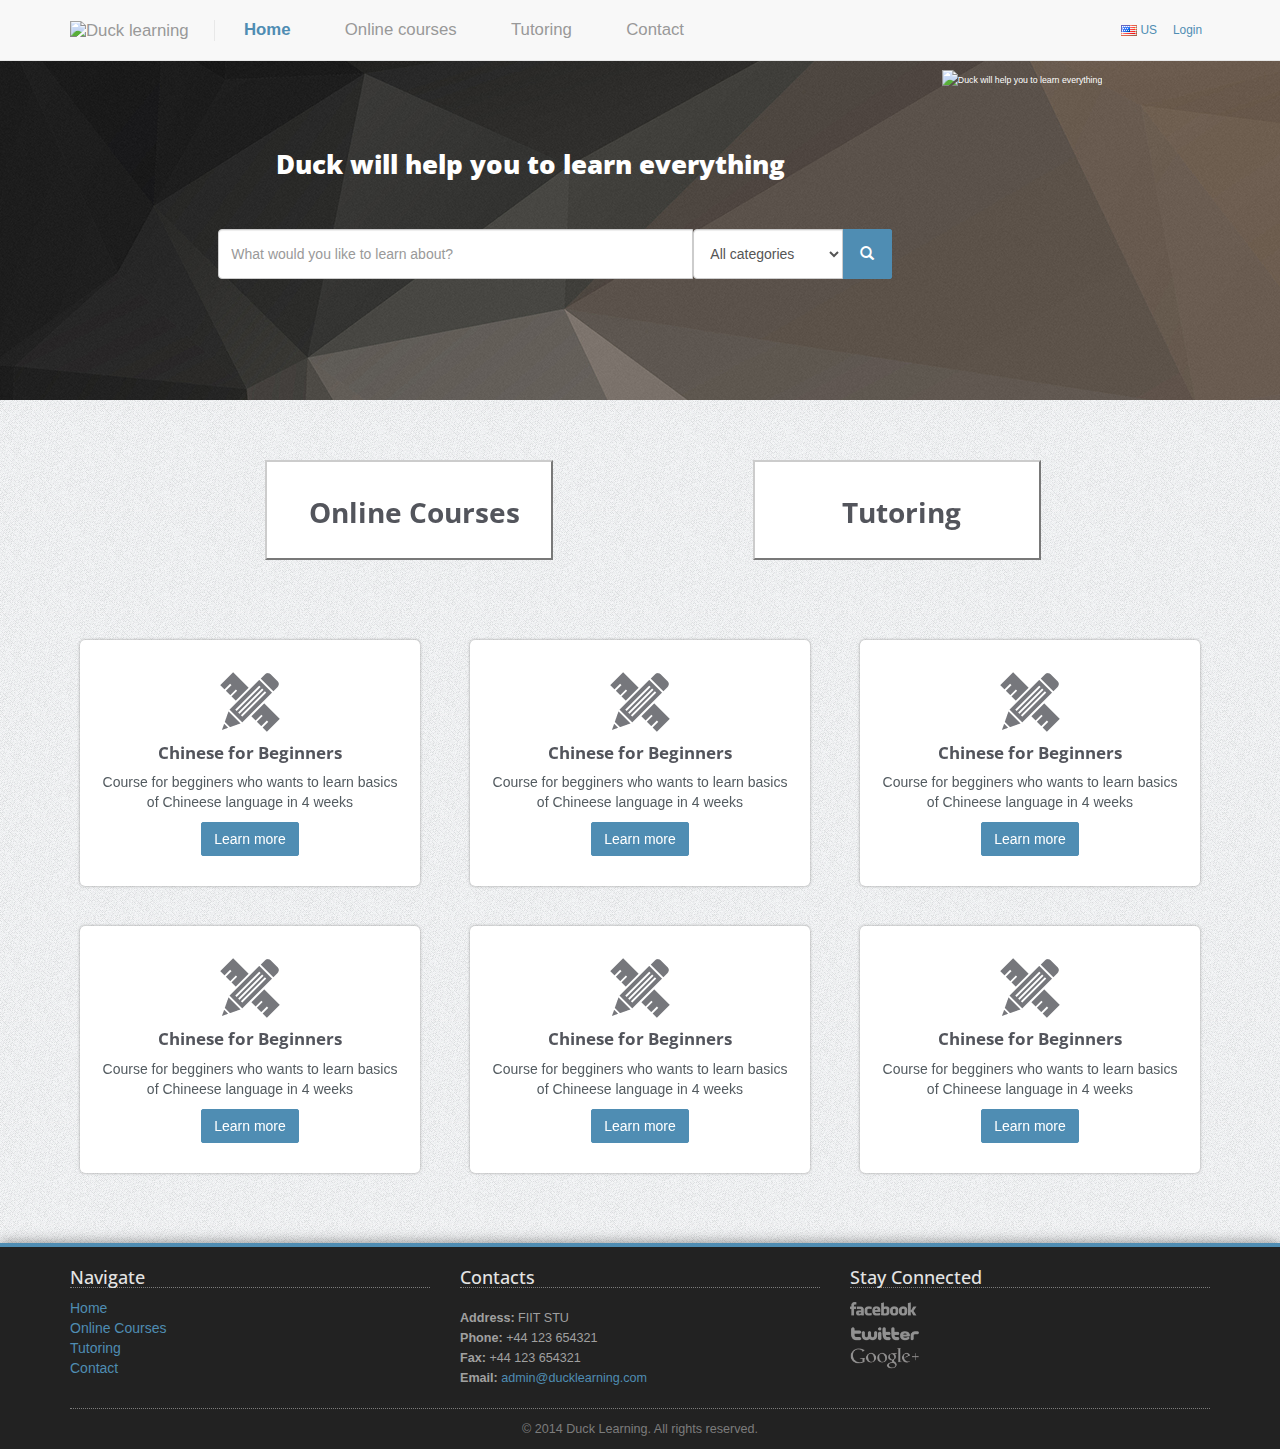
==== index.html @ c0c0338d "Homepage with duck" ====
<!DOCTYPE html>
<!--[if lt IE 7]>      <html class="no-js lt-ie9 lt-ie8 lt-ie7"> <![endif]-->
<!--[if IE 7]>         <html class="no-js lt-ie9 lt-ie8"> <![endif]-->
<!--[if IE 8]>         <html class="no-js lt-ie9"> <![endif]-->
<!--[if gt IE 8]><!--> <html class="no-js"> <!--<![endif]-->
    <head>
        <meta charset="utf-8">
        <meta http-equiv="X-UA-Compatible" content="IE=edge,chrome=1">
        <title>Duck learning</title>
        <meta name="description" content="">
        <meta name="viewport" content="width=device-width">

        <link rel="stylesheet" href="css/bootstrap.min.css">
        <link rel="stylesheet" href="css/icomoon-social.css">
        <link href='http://fonts.googleapis.com/css?family=Open+Sans:400,700,600,800' rel='stylesheet' type='text/css'>

        <link rel="stylesheet" href="css/leaflet.css" />
		<!--[if lte IE 8]>
		    <link rel="stylesheet" href="css/leaflet.ie.css" />
		<![endif]-->
		<link rel="stylesheet" href="css/main.css">

        <script src="js/modernizr-2.6.2-respond-1.1.0.min.js"></script>
    </head>
    <body>
        <!--[if lt IE 7]>
            <p class="chromeframe">You are using an <strong>outdated</strong> browser. Please <a href="http://browsehappy.com/">upgrade your browser</a> or <a href="http://www.google.com/chromeframe/?redirect=true">activate Google Chrome Frame</a> to improve your experience.</p>
        <![endif]-->
        

        <!-- Navigation & Logo-->
        <nav class="navbar navbar-default navbar-fixed-top" role="navigation">
        <!--<div class="mainmenu-wrapper">-->
	        <div class="container">
		        <nav id="mainmenu" class="mainmenu">
					<ul>
						<li class="logo-wrapper"><a href="index.html"><img src="img/logos/duck.png" alt="Duck learning"></a></li>
						<li class="active">
							<a href="index.html">Home</a>
						</li>
						<li>
							<a href="#">Online courses</a>
						</li>
						<li>
							<a href="#">Tutoring</a>
						</li>
						<li>
							<a href="#">Contact</a>
						</li>

						
						<div class="menuextras" style="float: right; margin-top: 20px;">
							<li>
								<div class="dropdown choose-country">
									<a class="#" data-toggle="dropdown" href="#"><img src="img/flags/us.png" alt="United States"> US</a>
									<ul class="dropdown-menu" role="menu">
										<li role="menuitem"><a href="#"><img src="img/flags/sk.png" alt="Slovakia"> SK</a></li>
										<li role="menuitem"><a href="#"><img src="img/flags/de.png" alt="Germany"> DE</a></li>
										<li role="menuitem"><a href="#"><img src="img/flags/es.png" alt="Spain"> ES</a></li>
									</ul>
								</div>
							</li>
			        		<li><a href="page-login.html">Login</a></li>
			        	</div>
					</ul>
				</nav>
			</div>
		<!--</div>-->
		</nav>

        <!-- Homepage Slider -->

        <div id="home_container">
        	
			<div class="row search">

			  <div class="col-sm-6 col-sm-offset-2">
			    <form role="form" style="margin-top: 150px;">
			    		<h1 style="font-size: 3em; color:#FFFFFF; padding-bottom: 40px;" class="text-center">Duck will help you to learn everything</h1>

			            <div class="input-group">
			              <input type="text" class="form-control input" style="height: 50px;" placeholder="What would you like to learn about?">
			              <span class="input-group-btn">
			              	<select placeholder="Category" class="form-control input" style="height: 50px; width: 150px;">
			              		<option>All categories</option>
								<option>English</option>
								<option>History</option>
								<option>Chemistry</option>
								<option>Mathematics</option>
								<option>Technology</option>
				              </select>
			                <button class="btn btn-default btn" type="submit" style="height: 50px; width: 50px;"><span class="glyphicon glyphicon-search"></span></button>
			              </span>
			            </div>
			    </form>
			  </div>
			  <div class="col-sm-3 text-center">
			  	<img src="img/duck_left.png" alt="Duck will help you to learn everything" style="margin-top: 70px; maring-left: auto; margin-right: auto;">
			  </div>
			</div>


        </div>

        <!-- End Homepage Slider -->

        <!-- 2 main buttons -->
        <div class="section">
	    	<div class="container">
				<div class="row">
					<div class="col-md-4 col-sm-offset-2">
						<button class="btn-default" type="submit" style="height: 100px; padding: 0px 25px; width: 80%;"><h2 style="border: medium none; margin-top: 29px;">Online Courses</h2></button>
					</div>
					<div class="col-md-4 col-sm-offset-1">
						<button class="btn-default" type="submit" style="height: 100px; padding: 0px 25px; width: 80%;"><h2 style="border: medium none; margin-top: 29px;">Tutoring</h2></button>

					</div>
				</div>
			</div>
		</div>
		<!-- 2 main buttons end -->

		<!-- Services -->
        <div class="section">
	        <div class="container">
	        	<div class="row">
	        		<div class="col-md-4 col-sm-6">
	        			<div class="service-wrapper">
		        			<img src="img/service-icon/ruler.png" alt="Course 1">
		        			<h3>Chinese for Beginners</h3>
		        			<p>Course for begginers who wants to learn basics of Chineese language in 4 weeks</p>
		        			<a href="#" class="btn">Learn more</a>
		        		</div>
	        		</div>
	        		<div class="col-md-4 col-sm-6">
	        			<div class="service-wrapper">
		        			<img src="img/service-icon/ruler.png" alt="Course 1">
		        			<h3>Chinese for Beginners</h3>
		        			<p>Course for begginers who wants to learn basics of Chineese language in 4 weeks</p>
		        			<a href="#" class="btn">Learn more</a>
		        		</div>
	        		</div>
	        		<div class="col-md-4 col-sm-6">
	        			<div class="service-wrapper">
		        			<img src="img/service-icon/ruler.png" alt="Course 1">
		        			<h3>Chinese for Beginners</h3>
		        			<p>Course for begginers who wants to learn basics of Chineese language in 4 weeks</p>
		        			<a href="#" class="btn">Learn more</a>
		        		</div>
	        		</div>
	        	</div>

	        	<div class="row">
	        		<div class="col-md-4 col-sm-6">
	        			<div class="service-wrapper">
		        			<img src="img/service-icon/ruler.png" alt="Course 1">
		        			<h3>Chinese for Beginners</h3>
		        			<p>Course for begginers who wants to learn basics of Chineese language in 4 weeks</p>
		        			<a href="#" class="btn">Learn more</a>
		        		</div>
	        		</div>
	        		<div class="col-md-4 col-sm-6">
	        			<div class="service-wrapper">
		        			<img src="img/service-icon/ruler.png" alt="Course 1">
		        			<h3>Chinese for Beginners</h3>
		        			<p>Course for begginers who wants to learn basics of Chineese language in 4 weeks</p>
		        			<a href="#" class="btn">Learn more</a>
		        		</div>
	        		</div>
	        		<div class="col-md-4 col-sm-6">
	        			<div class="service-wrapper">
		        			<img src="img/service-icon/ruler.png" alt="Course 1">
		        			<h3>Chinese for Beginners</h3>
		        			<p>Course for begginers who wants to learn basics of Chineese language in 4 weeks</p>
		        			<a href="#" class="btn">Learn more</a>
		        		</div>
	        		</div>
	        	</div>
	        </div>
	    </div>
	    <!-- End Services -->


	    <!-- Footer -->
	    <div class="footer">
	    	<div class="container">
		    	<div class="row">
		    		<div class="col-footer col-md-4">
		    			<h3>Navigate</h3>
		    			<ul class="no-list-style footer-navigate-section">
		    				<li><a href="page-blog-posts.html">Home</a></li>
		    				<li><a href="page-portfolio-3-columns-2.html">Online Courses</a></li>
		    				<li><a href="page-products-3-columns.html">Tutoring</a></li>
		    				<li><a href="page-services-3-columns.html">Contact</a></li>
		    			</ul>
		    		</div>
		    		
		    		<div class="col-footer col-md-4">
		    			<h3>Contacts</h3>
		    			<p class="contact-us-details">
	        				<b>Address:</b> FIIT STU<br/>
	        				<b>Phone:</b> +44 123 654321<br/>
	        				<b>Fax:</b> +44 123 654321<br/>
	        				<b>Email:</b> <a href="mailto:getintoutch@yourcompanydomain.com">admin@ducklearning.com</a>
	        			</p>
		    		</div>
		    		<div class="col-footer col-md-4">
		    			<h3>Stay Connected</h3>
		    			<ul class="footer-stay-connected no-list-style">
		    				<li><a href="#" class="facebook" style="zoom: 0.6"></a></li>
		    				<li><a href="#" class="twitter" style="zoom: 0.6"></a></li>
		    				<li><a href="#" class="googleplus" style="zoom: 0.6"></a></li>
		    			</ul>
		    		</div>
		    	</div>
		    	<div class="row">
		    		<div class="col-md-12">
		    			<div class="footer-copyright">&copy; 2014 Duck Learning. All rights reserved.</div>
		    		</div>
		    	</div>
		    </div>
	    </div>

        <!-- Javascripts -->
        <script src="http://ajax.googleapis.com/ajax/libs/jquery/1.9.1/jquery.min.js"></script>
        <script>window.jQuery || document.write('<script src="js/jquery-1.9.1.min.js"><\/script>')</script>
        <script src="js/bootstrap.min.js"></script>
        <script src="http://cdn.leafletjs.com/leaflet-0.5.1/leaflet.js"></script>
        <script src="js/jquery.fitvids.js"></script>
        <script src="js/jquery.sequence-min.js"></script>
        <script src="js/jquery.bxslider.js"></script>
        <script src="js/main-menu.js"></script>
        <script src="js/template.js"></script>

    </body>
</html>
---- css/icomoon-social.css ----
.icon-google-plus,.icon-facebook,.icon-twitter,.icon-vimeo2,.icon-flickr,.icon-picassa,.icon-dribbble,.icon-github,.icon-wordpress,.icon-blogger,.icon-tumblr,.icon-soundcloud,.icon-linkedin,.icon-lastfm,.icon-stumbleupon,.icon-pinterest {
	display: inline-block;
	width: 16px;
	height: 16px;
	background-image: url(../img/icomoon-social.png);
	background-repeat: no-repeat;
}
.icon-google-plus {
	background-position: 0 0;
}
.icon-facebook {
	background-position: -32px 0;
}
.icon-twitter {
	background-position: -64px 0;
}
.icon-vimeo2 {
	background-position: -96px 0;
}
.icon-flickr {
	background-position: -128px 0;
}
.icon-picassa {
	background-position: -160px 0;
}
.icon-dribbble {
	background-position: -192px 0;
}
.icon-github {
	background-position: -224px 0;
}
.icon-wordpress {
	background-position: -256px 0;
}
.icon-blogger {
	background-position: -288px 0;
}
.icon-tumblr {
	background-position: -320px 0;
}
.icon-soundcloud {
	background-position: -352px 0;
}
.icon-linkedin {
	background-position: -384px 0;
}
.icon-lastfm {
	background-position: -416px 0;
}
.icon-stumbleupon {
	background-position: -448px 0;
}
.icon-pinterest {
	background-position: -480px 0;
}
---- css/leaflet.css ----
/* required styles */

.leaflet-map-pane,
.leaflet-tile,
.leaflet-marker-icon,
.leaflet-marker-shadow,
.leaflet-tile-pane,
.leaflet-overlay-pane,
.leaflet-shadow-pane,
.leaflet-marker-pane,
.leaflet-popup-pane,
.leaflet-overlay-pane svg,
.leaflet-zoom-box,
.leaflet-image-layer,
.leaflet-layer {
	position: absolute;
	left: 0;
	top: 0;
	}
.leaflet-container {
	overflow: hidden;
	-ms-touch-action: none;
	}
.leaflet-tile,
.leaflet-marker-icon,
.leaflet-marker-shadow {
	-webkit-user-select: none;
	   -moz-user-select: none;
	        user-select: none;
	}
.leaflet-marker-icon,
.leaflet-marker-shadow {
	display: block;
	}
/* map is broken in FF if you have max-width: 100% on tiles */
.leaflet-container img {
	max-width: none !important;
	}
/* stupid Android 2 doesn't understand "max-width: none" properly */
.leaflet-container img.leaflet-image-layer {
	max-width: 15000px !important;
	}
.leaflet-tile {
	filter: inherit;
	visibility: hidden;
	}
.leaflet-tile-loaded {
	visibility: inherit;
	}
.leaflet-zoom-box {
	width: 0;
	height: 0;
	}

.leaflet-tile-pane    { z-index: 2; }
.leaflet-objects-pane { z-index: 3; }
.leaflet-overlay-pane { z-index: 4; }
.leaflet-shadow-pane  { z-index: 5; }
.leaflet-marker-pane  { z-index: 6; }
.leaflet-popup-pane   { z-index: 7; }


/* control positioning */

.leaflet-control {
	position: relative;
	z-index: 7;
	pointer-events: auto;
	}
.leaflet-top,
.leaflet-bottom {
	position: absolute;
	z-index: 1000;
	pointer-events: none;
	}
.leaflet-top {
	top: 0;
	}
.leaflet-right {
	right: 0;
	}
.leaflet-bottom {
	bottom: 0;
	}
.leaflet-left {
	left: 0;
	}
.leaflet-control {
	float: left;
	clear: both;
	}
.leaflet-right .leaflet-control {
	float: right;
	}
.leaflet-top .leaflet-control {
	margin-top: 10px;
	}
.leaflet-bottom .leaflet-control {
	margin-bottom: 10px;
	}
.leaflet-left .leaflet-control {
	margin-left: 10px;
	}
.leaflet-right .leaflet-control {
	margin-right: 10px;
	}


/* zoom and fade animations */

.leaflet-fade-anim .leaflet-tile,
.leaflet-fade-anim .leaflet-popup {
	opacity: 0;
	-webkit-transition: opacity 0.2s linear;
	   -moz-transition: opacity 0.2s linear;
	     -o-transition: opacity 0.2s linear;
	        transition: opacity 0.2s linear;
	}
.leaflet-fade-anim .leaflet-tile-loaded,
.leaflet-fade-anim .leaflet-map-pane .leaflet-popup {
	opacity: 1;
	}

.leaflet-zoom-anim .leaflet-zoom-animated {
	-webkit-transition: -webkit-transform 0.25s cubic-bezier(0,0,0.25,1);
	   -moz-transition:    -moz-transform 0.25s cubic-bezier(0,0,0.25,1);
	     -o-transition:      -o-transform 0.25s cubic-bezier(0,0,0.25,1);
	        transition:         transform 0.25s cubic-bezier(0,0,0.25,1);
	}
.leaflet-zoom-anim .leaflet-tile,
.leaflet-pan-anim .leaflet-tile,
.leaflet-touching .leaflet-zoom-animated {
	-webkit-transition: none;
	   -moz-transition: none;
	     -o-transition: none;
	        transition: none;
	}

.leaflet-zoom-anim .leaflet-zoom-hide {
	visibility: hidden;
	}


/* cursors */

.leaflet-clickable {
	cursor: pointer;
	}
.leaflet-container {
	cursor: -webkit-grab;
	cursor:    -moz-grab;
	}
.leaflet-popup-pane,
.leaflet-control {
	cursor: auto;
	}
.leaflet-dragging,
.leaflet-dragging .leaflet-clickable,
.leaflet-dragging .leaflet-container {
	cursor: move;
	cursor: -webkit-grabbing;
	cursor:    -moz-grabbing;
	}


/* visual tweaks */

.leaflet-container {
	background: #ddd;
	outline: 0;
	}
.leaflet-container a {
	color: #0078A8;
	}
.leaflet-container a.leaflet-active {
	outline: 2px solid orange;
	}
.leaflet-zoom-box {
	border: 2px dotted #05f;
	background: white;
	opacity: 0.5;
	}


/* general typography */
.leaflet-container {
	font: 12px/1.5 "Helvetica Neue", Arial, Helvetica, sans-serif;
	}


/* general toolbar styles */

.leaflet-bar {
	box-shadow: 0 0 8px rgba(0,0,0,0.4);
	border: 1px solid #888;
	-webkit-border-radius: 5px;
	        border-radius: 5px;
	}
.leaflet-bar-part {
	background-color: rgba(255, 255, 255, 0.8);
	border-bottom: 1px solid #aaa;
	}
.leaflet-bar-part-top {
	-webkit-border-radius: 4px 4px 0 0;
	        border-radius: 4px 4px 0 0;
	}
.leaflet-bar-part-bottom {
	-webkit-border-radius: 0 0 4px 4px;
	        border-radius: 0 0 4px 4px;
	border-bottom: none;
	}

.leaflet-touch .leaflet-bar {
	-webkit-border-radius: 10px;
	        border-radius: 10px;
	}
.leaflet-touch .leaflet-bar-part {
	border-bottom: 4px solid rgba(0,0,0,0.3);
	}
.leaflet-touch .leaflet-bar-part-top {
	-webkit-border-radius: 7px 7px 0 0;
	        border-radius: 7px 7px 0 0;
	}
.leaflet-touch .leaflet-bar-part-bottom {
	-webkit-border-radius: 0 0 7px 7px;
	        border-radius: 0 0 7px 7px;
	border-bottom: none;
	}


/* zoom control */

.leaflet-container .leaflet-control-zoom {
	margin-left: 13px;
	margin-top: 12px;
	}
.leaflet-control-zoom a {
	width: 22px;
	height: 22px;
	text-align: center;
	text-decoration: none;
	color: black;
	}
.leaflet-control-zoom a,
.leaflet-control-layers-toggle {
	background-position: 50% 50%;
	background-repeat: no-repeat;
	display: block;
	}
.leaflet-control-zoom a:hover {
	background-color: #fff;
	color: #777;
	}
.leaflet-control-zoom-in {
	font: bold 18px/24px Arial, Helvetica, sans-serif;
	}
.leaflet-control-zoom-out {
	font: bold 23px/20px Tahoma, Verdana, sans-serif;
	}
.leaflet-control-zoom a.leaflet-control-zoom-disabled {
	cursor: default;
	background-color: rgba(255, 255, 255, 0.8);
	color: #bbb;
	}

.leaflet-touch .leaflet-control-zoom a {
	width: 30px;
	height: 30px;
	}
.leaflet-touch .leaflet-control-zoom-in {
	font-size: 24px;
	line-height: 29px;
	}
.leaflet-touch .leaflet-control-zoom-out {
	font-size: 28px;
	line-height: 24px;
	}

/* layers control */

.leaflet-control-layers {
	box-shadow: 0 1px 7px rgba(0,0,0,0.4);
	background: #f8f8f9;
	-webkit-border-radius: 8px;
	        border-radius: 8px;
	}
.leaflet-control-layers-toggle {
	background-image: url(images/layers.png);
	width: 36px;
	height: 36px;
	}
.leaflet-touch .leaflet-control-layers-toggle {
	width: 44px;
	height: 44px;
	}
.leaflet-control-layers .leaflet-control-layers-list,
.leaflet-control-layers-expanded .leaflet-control-layers-toggle {
	display: none;
	}
.leaflet-control-layers-expanded .leaflet-control-layers-list {
	display: block;
	position: relative;
	}
.leaflet-control-layers-expanded {
	padding: 6px 10px 6px 6px;
	color: #333;
	background: #fff;
	}
.leaflet-control-layers-selector {
	margin-top: 2px;
	position: relative;
	top: 1px;
	}
.leaflet-control-layers label {
	display: block;
	}
.leaflet-control-layers-separator {
	height: 0;
	border-top: 1px solid #ddd;
	margin: 5px -10px 5px -6px;
	}


/* attribution and scale controls */

.leaflet-container .leaflet-control-attribution {
	background-color: rgba(255, 255, 255, 0.7);
	box-shadow: 0 0 5px #bbb;
	margin: 0;
	}
.leaflet-control-attribution,
.leaflet-control-scale-line {
	padding: 0 5px;
	color: #333;
	}
.leaflet-container .leaflet-control-attribution,
.leaflet-container .leaflet-control-scale {
	font-size: 11px;
	}
.leaflet-left .leaflet-control-scale {
	margin-left: 5px;
	}
.leaflet-bottom .leaflet-control-scale {
	margin-bottom: 5px;
	}
.leaflet-control-scale-line {
	border: 2px solid #777;
	border-top: none;
	color: black;
	line-height: 1.1;
	padding: 2px 5px 1px;
	font-size: 11px;
	text-shadow: 1px 1px 1px #fff;
	background-color: rgba(255, 255, 255, 0.5);
	box-shadow: 0 -1px 5px rgba(0, 0, 0, 0.2);
	white-space: nowrap;
	overflow: hidden;
	}
.leaflet-control-scale-line:not(:first-child) {
	border-top: 2px solid #777;
	border-bottom: none;
	margin-top: -2px;
	box-shadow: 0 2px 5px rgba(0, 0, 0, 0.2);
	}
.leaflet-control-scale-line:not(:first-child):not(:last-child) {
	border-bottom: 2px solid #777;
	}

.leaflet-touch .leaflet-control-attribution,
.leaflet-touch .leaflet-control-layers,
.leaflet-touch .leaflet-control-zoom {
	box-shadow: none;
	}
.leaflet-touch .leaflet-control-layers,
.leaflet-touch .leaflet-control-zoom {
	border: 4px solid rgba(0,0,0,0.3);
	}


/* popup */

.leaflet-popup {
	position: absolute;
	text-align: center;
	}
.leaflet-popup-content-wrapper {
	padding: 1px;
	text-align: left;
	-webkit-border-radius: 20px;
	        border-radius: 20px;
	}
.leaflet-popup-content {
	margin: 14px 20px;
	line-height: 1.4;
	}
.leaflet-popup-content p {
	margin: 18px 0;
	}
.leaflet-popup-tip-container {
	margin: 0 auto;
	width: 40px;
	height: 20px;
	position: relative;
	overflow: hidden;
	}
.leaflet-popup-tip {
	width: 15px;
	height: 15px;
	padding: 1px;

	margin: -8px auto 0;

	-webkit-transform: rotate(45deg);
	   -moz-transform: rotate(45deg);
	    -ms-transform: rotate(45deg);
	     -o-transform: rotate(45deg);
	        transform: rotate(45deg);
	}
.leaflet-popup-content-wrapper, .leaflet-popup-tip {
	background: white;

	box-shadow: 0 3px 14px rgba(0,0,0,0.4);
	}
.leaflet-container a.leaflet-popup-close-button {
	position: absolute;
	top: 0;
	right: 0;
	padding: 4px 5px 0 0;
	text-align: center;
	width: 18px;
	height: 14px;
	font: 16px/14px Tahoma, Verdana, sans-serif;
	color: #c3c3c3;
	text-decoration: none;
	font-weight: bold;
	background: transparent;
	}
.leaflet-container a.leaflet-popup-close-button:hover {
	color: #999;
	}
.leaflet-popup-scrolled {
	overflow: auto;
	border-bottom: 1px solid #ddd;
	border-top: 1px solid #ddd;
	}


/* div icon */

.leaflet-div-icon {
	background: #fff;
	border: 1px solid #666;
	}
.leaflet-editing-icon {
	-webkit-border-radius: 2px;
	        border-radius: 2px;
	}
---- css/leaflet.ie.css ----
.leaflet-vml-shape {
	width: 1px;
	height: 1px;
	}
.lvml {
	behavior: url(#default#VML);
	display: inline-block;
	position: absolute;
	}

.leaflet-control {
	display: inline;
	}

.leaflet-popup-tip {
	width: 21px;
	_width: 27px;
	margin: 0 auto;
	_margin-top: -3px;

	filter: progid:DXImageTransform.Microsoft.Matrix(M11=0.70710678, M12=0.70710678, M21=-0.70710678, M22=0.70710678);
	-ms-filter: "progid:DXImageTransform.Microsoft.Matrix(M11=0.70710678, M12=0.70710678, M21=-0.70710678, M22=0.70710678)";
	}
.leaflet-popup-tip-container {
	margin-top: -1px;
	}
.leaflet-popup-content-wrapper, .leaflet-popup-tip {
	border: 1px solid #999;
	}
.leaflet-popup-content-wrapper {
	zoom: 1;
	}

.leaflet-control-zoom,
.leaflet-control-layers {
	border: 3px solid #999;
	}
.leaflet-control-zoom a {
	background-color: #eee;
	}
.leaflet-control-zoom a:hover {
	background-color: #fff;
	}
.leaflet-control-layers-toggle {
	}
.leaflet-control-attribution,
.leaflet-control-layers,
.leaflet-control-scale-line {
	background: white;
	}
.leaflet-zoom-box {
	filter: alpha(opacity=50);
	}
.leaflet-control-attribution {
	border-top: 1px solid #bbb;
	border-left: 1px solid #bbb;
	}
---- css/main.css ----
/*--------------------------------------------------------------------------
	General Style
--------------------------------------------------------------------------*/
body {
  background: url(../img/page-background.png);
}
.section {
  padding: 30px 0;
  -webkit-transform: translateZ(0);
  -moz-transform: translateZ(0);
  -o-transform: translateZ(0);
  -ms-transform: translateZ(0);
  transform: translateZ(0);
}
.section-white {
  background: #FFF;
}
.section .container:first-child h1,
.section .container:first-child h2,
.section .container:first-child h3 {
  margin-top: 0;
  font-weight: 700;
}
.input-micro {
  width: 50px;
  margin-bottom: 0 !important;
}
textarea:focus,
input[type="text"]:focus,
input[type="password"]:focus,
input[type="datetime"]:focus,
input[type="datetime-local"]:focus,
input[type="date"]:focus,
input[type="month"]:focus,
input[type="time"]:focus,
input[type="week"]:focus,
input[type="number"]:focus,
input[type="email"]:focus,
input[type="url"]:focus,
input[type="search"]:focus,
input[type="tel"]:focus,
input[type="color"]:focus,
.uneditable-input:focus {
  border-color: rgba(79, 141, 179, 0.8);
  outline: 0;
  outline: thin dotted \9;
  /* IE6-9 */
  -webkit-box-shadow: inset 0 1px 1px rgba(0,0,0,.075), 0 0 8px rgba(79, 141, 179, 0.6);
  -moz-box-shadow: inset 0 1px 1px rgba(0,0,0,.075), 0 0 8px rgba(79, 141, 179, 0.6);
  box-shadow: inset 0 1px 1px rgba(0,0,0,.075), 0 0 8px rgba(79, 141, 179, 0.6);
  color: inset 0 1px 1px rgba(0,0,0,.075), 0 0 8px rgba(79, 141, 179, 0.6);
}
ul.no-list-style {
  list-style-type: none;
  margin-left: 0;
}
ul.no-list-style li {
  line-height: 28px;
}
div[class*="span"] {
  -webkit-transition: all .4s linear;
  -moz-transition: all .4s linear;
  -o-transition: all .4s linear;
  -ms-transition: all .4s linear;
  transition: all .4s linear;
}
/*--------------------------------------------------------------------------
	Typography Style
--------------------------------------------------------------------------*/
body {
  font-family: Arial, Helvetica, sans-serif;
  font-size: 14px;
  line-height: 20px;
  color: #535b60;
}
h1 {
  color: #53555c;
  font-family: 'Open Sans', sans-serif;
  font-weight: 800;
}
h2 {
  color: #53555c;
  font-family: 'Open Sans', sans-serif;
  font-size: 2em;
  border-bottom: 2px solid #53555c;
  line-height: 1.5em;
  margin: 30px 0;
  padding-left: 10px;
}
h3 {
  font-family: 'Open Sans', sans-serif;
  color: #53555c;
  font-size: 1.5em;
}
h4 {
  font-family: 'Open Sans', sans-serif;
  color: #53555c;
  margin-bottom: 10px;
}
a {
  color: #4f8db3;
}
a:hover {
  color: #2f556d;
}
/*--------------------------------------------------------------------------
+	Services Style
--------------------------------------------------------------------------*/
/* Multicolumn */
.service-wrapper {
  background: #FFF;
  margin: 20px 10px;
  text-align: center;
  padding: 30px 20px;
  -webkit-border-radius: 5px;
  -webkit-background-clip: padding-box;
  -moz-border-radius: 5px;
  -moz-background-clip: padding;
  border-radius: 5px;
  background-clip: padding-box;
  -webkit-box-shadow: 0 0 3px #999;
  -moz-box-shadow: 0 0 3px #999;
  box-shadow: 0 0 3px #999;
  color: 0 0 3px #999;
}
.service-wrapper h3 {
  font-size: 1.2em;
  margin: 10px 0 !important;
}
.service-wrapper p {
  margin-top: 0;
}
/* Row */
.service-wrapper-row {
  padding: 10px 0;
}
.service-wrapper-row h3 {
  padding-top: 15px;
}
.service-wrapper-row .service-image {
  padding-top: 15px;
  text-align: center;
}
.service-wrapper-row .service-image img {
  max-width: 80%;
  vertical-align: bottom;
  bottom: 0;
  border: 7px solid #FFF;
  -webkit-border-radius: 5px;
  -webkit-background-clip: padding-box;
  -moz-border-radius: 5px;
  -moz-background-clip: padding;
  border-radius: 5px;
  background-clip: padding-box;
  -webkit-box-shadow: 0 0 8px #999;
  -moz-box-shadow: 0 0 8px #999;
  box-shadow: 0 0 8px #999;
  color: 0 0 8px #999;
}
/*--------------------------------------------------------------------------
+	Pricing Table Style
--------------------------------------------------------------------------*/
.pricing-plan {
  float: left;
  text-align: center;
  background: #fafafa;
  position: relative;
  width: 48%;
  margin: 10px 1% 10px 0;
  padding: 20px;
  -webkit-border-radius: 7px;
  -webkit-background-clip: padding-box;
  -moz-border-radius: 7px;
  -moz-background-clip: padding;
  border-radius: 7px;
  background-clip: padding-box;
  -webkit-box-sizing: border-box;
  -moz-box-sizing: border-box;
  box-sizing: border-box;
  -webkit-box-shadow: 0 1px 8px rgba(0, 0, 0, 0.4);
  -moz-box-shadow: 0 1px 8px rgba(0, 0, 0, 0.4);
  box-shadow: 0 1px 8px rgba(0, 0, 0, 0.4);
  color: 0 1px 8px rgba(0, 0, 0, 0.4);
  -webkit-transition: -webkit-box-shadow .25s linear;
  -moz-transition: -moz-box-shadow .25s linear;
  -o-transition: box-shadow .25s linear;
  -ms-transition: box-shadow .25s linear;
  transition: box-shadow .25s linear;
}
.pricing-plan:hover {
  -webkit-box-shadow: 0 0 8px #333;
  -moz-box-shadow: 0 0 8px #333;
  box-shadow: 0 0 8px #333;
  color: 0 0 8px #333;
  z-index: 5;
}
.pricing-plan .pricing-plan-title {
  position: relative;
  margin: -20px -10px 20px;
  padding: 20px;
  line-height: 1;
  font-size: 16px;
  font-weight: bold;
  color: #595f6b;
  border-bottom: 1px dashed #d2d2d2;
}
.pricing-plan .pricing-plan-title:before {
  content: '';
  position: absolute;
  bottom: -1px;
  left: 0;
  right: 0;
  height: 1px;
  background-size: 3px 1px;
  background-image: url([data-uri]);
  background-image: -moz-linear-gradient(left, white, white 33%, #d2d2d2 34%, #d2d2d2);
  background-image: -webkit-linear-gradient(left, white, white 33%, #d2d2d2 34%, #d2d2d2);
  background-image: -o-linear-gradient(left, white, white 33%, #d2d2d2 34%, #d2d2d2);
  background-image: linear-gradient(to right, white, white 33%, #d2d2d2 34%, #d2d2d2);
}
.pricing-plan .pricing-plan-price {
  margin: 0 auto 20px;
  width: 90px;
  height: 90px;
  line-height: 90px;
  font-size: 19px;
  font-weight: bold;
  color: white;
  background: #595f6b;
  -webkit-border-radius: 45px;
  -webkit-background-clip: padding-box;
  -moz-border-radius: 45px;
  -moz-background-clip: padding;
  border-radius: 45px;
  background-clip: padding-box;
}
.pricing-plan .pricing-plan-price span {
  font-size: 12px;
  font-weight: normal;
  color: rgba(255, 255, 255, 0.9);
}
.pricing-plan .pricing-plan-features {
  margin-bottom: 20px;
  margin-left: 0;
  padding: 0;
  line-height: 2;
  font-size: 12px;
  color: #999;
  text-align: center;
  list-style-type: none;
}
.pricing-plan .pricing-plan-features li strong {
  font-weight: bold;
  color: #888;
}
.pricing-plan .pricing-plan-promote {
  margin: 0;
  padding: 40px 20px;
  background-color: white;
  border-width: 2px;
  -webkit-border-radius: 7px;
  -webkit-background-clip: padding-box;
  -moz-border-radius: 7px;
  -moz-background-clip: padding;
  border-radius: 7px;
  background-clip: padding-box;
  z-index: 4;
}
.ribbon-wrapper {
  width: 85px;
  height: 88px;
  overflow: hidden;
  position: absolute;
  top: 0;
  right: 0;
}
.price-ribbon {
  font: bold 15px Sans-Serif;
  color: #333;
  text-align: center;
  text-shadow: rgba(255, 255, 255, 0.5) 0px 1px 0px;
  position: relative;
  padding: 7px 0;
  left: -5px;
  top: 15px;
  width: 120px;
  background-color: #FFF;
  color: #6a6340;
  -webkit-transform: rotate(45deg);
  -moz-transform: rotate(45deg);
  -o-transform: rotate(45deg);
  -ms-transform: rotate(45deg);
  transform: rotate(45deg);
  -webkit-box-shadow: 0px 0px 3px rgba(0,0,0,0.3);
  -moz-box-shadow: 0px 0px 3px rgba(0,0,0,0.3);
  box-shadow: 0px 0px 3px rgba(0,0,0,0.3);
  color: 0px 0px 3px rgba(0,0,0,0.3);
}
.ribbon-green {
  background-color: #BFDC7A;
}
.ribbon-blue {
  background-color: #5ACBFF;
}
.ribbon-orange {
  background-color: #FF9542;
}
.ribbon-red {
  background-color: #FF7373;
}
@media (min-width: 768px) {
  .pricing-plan {
    width: 25%;
    margin: 20px 0;
    padding: 20px;
    -webkit-border-radius: 0;
    -webkit-background-clip: padding-box;
    -moz-border-radius: 0;
    -moz-background-clip: padding;
    border-radius: 0;
    background-clip: padding-box;
  }
  .pricing-plan:first-child {
    -webkit-border-top-left-radius: 7px;
    -moz-border-radius-topleft: 7px;
    border-top-left-radius: 7px;
    -webkit-border-bottom-left-radius: 7px;
    -webkit-background-clip: padding-box;
    -moz-border-radius-bottomleft: 7px;
    -moz-background-clip: padding;
    border-bottom-left-radius: 7px;
    background-clip: padding-box;
  }
  .pricing-plan:last-child {
    border-width: 2px;
    -webkit-border-top-right-radius: 7px;
    -moz-border-radius-topright: 7px;
    border-top-right-radius: 7px;
    -webkit-border-bottom-right-radius: 7px;
    -webkit-background-clip: padding-box;
    -moz-border-radius-bottomright: 7px;
    -moz-background-clip: padding;
    border-bottom-right-radius: 7px;
    background-clip: padding-box;
  }
  .pricing-plan-promote {
    background: #fff;
    padding: 40px;
    margin-top: 0;
    -webkit-border-radius: 7px;
    -webkit-background-clip: padding-box;
    -moz-border-radius: 7px;
    -moz-background-clip: padding;
    border-radius: 7px;
    background-clip: padding-box;
    z-index: 4;
  }
}
/*--------------------------------------------------------------------------
+	Contact Us Style
--------------------------------------------------------------------------*/
#contact-us-map {
  height: 300px;
  -webkit-box-shadow: inset 0 1px #fff,0 0 8px #c8cfe6;
  -moz-box-shadow: inset 0 1px #fff,0 0 8px #c8cfe6;
  box-shadow: inset 0 1px #fff,0 0 8px #c8cfe6;
  color: inset 0 1px #fff,0 0 8px #c8cfe6;
}
.contact-us-details {
  margin: 20px 0;
  font-size: 0.9em;
}
/*--------------------------------------------------------------------------
+	Video Wrapper Style
--------------------------------------------------------------------------*/
.video-wrapper {
  -webkit-box-shadow: 0 0 5px #000;
  -moz-box-shadow: 0 0 5px #000;
  box-shadow: 0 0 5px #000;
  color: 0 0 5px #000;
  margin: 20px 0;
}
/*--------------------------------------------------------------------------
+	Call to Action Bar Style
--------------------------------------------------------------------------*/
.calltoaction-wrapper {
  text-align: center;
}
.calltoaction-wrapper h3 {
  display: inline-block;
  line-height: 36px;
  margin-right: 10px;
  margin-bottom: 0;
}
.calltoaction-wrapper a {
  vertical-align: top;
}
/*--------------------------------------------------------------------------
+	Testimonials Style
--------------------------------------------------------------------------*/
.testimonial blockquote {
  margin: 0;
  padding: 0;
  border-left: none;
}
.testimonial blockquote p {
  font-size: 0.9em;
  margin-bottom: 20px;
  line-height: 1.5;
}
.testimonial .testimonial-bubble {
  text-align: justify;
  -webkit-border-radius: 4px;
  -webkit-background-clip: padding-box;
  -moz-border-radius: 4px;
  -moz-background-clip: padding;
  border-radius: 4px;
  background-clip: padding-box;
  padding: 0 20px 20px 20px;
  margin: 35px 10px 20px 10px;
  background: #FFF;
  position: relative;
  -webkit-box-sizing: border-box;
  -moz-box-sizing: border-box;
  box-sizing: border-box;
  -webkit-box-shadow: inset 0 1px #fff,0 1px 2px #c8cfe6;
  -moz-box-shadow: inset 0 1px #fff,0 1px 2px #c8cfe6;
  box-shadow: inset 0 1px #fff,0 1px 2px #c8cfe6;
  color: inset 0 1px #fff,0 1px 2px #c8cfe6;
}
.testimonial .testimonial-bubble::before {
  background-color: #FFF;
  content: "\00a0";
  display: block;
  height: 20px;
  width: 20px;
  top: -10px;
  left: 45%;
  position: relative;
  -webkit-transform: rotate(45deg);
  -moz-transform: rotate(45deg);
  -o-transform: rotate(45deg);
  -ms-transform: rotate(45deg);
  transform: rotate(45deg);
}
.testimonial .author-photo {
  text-align: center;
}
.testimonial .author-photo img {
  margin: auto;
  border: 5px solid #FFF;
  -webkit-border-radius: 100px;
  -webkit-background-clip: padding-box;
  -moz-border-radius: 100px;
  -moz-background-clip: padding;
  border-radius: 100px;
  background-clip: padding-box;
  -webkit-box-shadow: inset 0 1px #fff,0 1px 2px #c8cfe6;
  -moz-box-shadow: inset 0 1px #fff,0 1px 2px #c8cfe6;
  box-shadow: inset 0 1px #fff,0 1px 2px #c8cfe6;
  color: inset 0 1px #fff,0 1px 2px #c8cfe6;
}
.testimonial .author-info {
  font-weight: 400;
  font-size: 0.8em;
}
/*--------------------------------------------------------------------------
+	Clients Logos Style
--------------------------------------------------------------------------*/
.clients-logo-wrapper img {
  max-width: 100%;
}
/*--------------------------------------------------------------------------
+	News Style
--------------------------------------------------------------------------*/
.featured-news .caption,
.latest-news .caption {
  padding: 10px 0 5px 0;
}
.featured-news .caption a,
.latest-news .caption a {
  font-size: 1.1em;
  font-weight: 600;
  color: #535b60;
}
.featured-news .intro,
.latest-news .intro {
  padding-bottom: 10px;
  font-size: 0.9em;
}
.featured-news .intro a,
.latest-news .intro a {
  white-space: nowrap;
}
.featured-news .date,
.latest-news .date {
  font-size: 0.7em;
  color: #999;
}
.featured-news img,
.latest-news img {
  max-width: 100%;
  margin: 10px 0 10px 0;
  -webkit-border-radius: 5px;
  -webkit-background-clip: padding-box;
  -moz-border-radius: 5px;
  -moz-background-clip: padding;
  border-radius: 5px;
  background-clip: padding-box;
  -webkit-box-shadow: inset 0 1px #fff,0 0 8px #c8cfe6;
  -moz-box-shadow: inset 0 1px #fff,0 0 8px #c8cfe6;
  box-shadow: inset 0 1px #fff,0 0 8px #c8cfe6;
  color: inset 0 1px #fff,0 0 8px #c8cfe6;
}
/*--------------------------------------------------------------------------
+	Frequently Asked Questions Style
--------------------------------------------------------------------------*/
.faq-wrapper h3 {
  margin-top: 20px !important;
}
.faq-wrapper .accordion-inner {
  margin: 10px 0 10px 20px;
  padding: 0 10px;
  font-size: 0.9em;
}
.faq-wrapper .accordion-inner .answer {
  font-weight: 600;
}
/*--------------------------------------------------------------------------
+	Blog Style
--------------------------------------------------------------------------*/
/* Posts List */
.blog-post {
  background: #FFF;
  position: relative;
  margin: 20px 0;
  border: 7px solid #FFF;
  -webkit-border-radius: 5px;
  -webkit-background-clip: padding-box;
  -moz-border-radius: 5px;
  -moz-background-clip: padding;
  border-radius: 5px;
  background-clip: padding-box;
  -webkit-box-shadow: inset 0 1px #fff,0 0 8px #c8cfe6;
  -moz-box-shadow: inset 0 1px #fff,0 0 8px #c8cfe6;
  box-shadow: inset 0 1px #fff,0 0 8px #c8cfe6;
  color: inset 0 1px #fff,0 0 8px #c8cfe6;
}
.blog-post img {
  max-width: 100%;
}
.blog-post .post-info {
  background: #000;
  background: rgba(0, 0, 0, 0.6);
  color: #FFF;
  line-height: 1.2;
  position: absolute;
  padding: 5px;
  left: 10px;
  top: 10px;
  -webkit-border-radius: 5px;
  -webkit-background-clip: padding-box;
  -moz-border-radius: 5px;
  -moz-background-clip: padding;
  border-radius: 5px;
  background-clip: padding-box;
}
.blog-post .post-comments-count {
  text-align: center;
}
.post-info .post-comments-count {
  padding-top: 5px;
}
.post-info .post-comments-count i {
  margin-right: 5px;
}
.post-info .post-comments-count a {
  color: #FFF;
}
.post-info .post-date .date {
  font-size: 0.7em;
  font-weight: 600;
}
.post-title h3 {
  font-size: 1.2em;
  border-bottom: 1px dotted #828282;
  margin: 0 20px;
  padding-top: 10px;
}
.post-title h3 a {
  color: #535b60;
}
.post-summary {
  margin: 10px 20px;
}
.post-summary p {
  color: #828282;
  font-size: 0.9em;
  text-align: justify;
}
.post-more {
  text-align: right;
  padding: 0 20px 20px 0;
}
/* Single Post */
.blog-single-post {
  padding: 10px 30px;
}
.single-post-title h3 {
  font-size: 1.5em;
  margin: 0;
}
.single-post-info {
  margin-bottom: 20px;
  padding-bottom: 10px;
  border-bottom: 1px dotted #828282;
}
.single-post-info i {
  color: #333;
  margin-right: 5px;
}
.single-post-image {
  text-align: center;
}
.single-post-image img {
  -webkit-box-shadow: 0 0 5px #000;
  -moz-box-shadow: 0 0 5px #000;
  box-shadow: 0 0 5px #000;
  color: 0 0 5px #000;
}
.single-post-content {
  margin: 30px 0 20px 0;
  padding-bottom: 20px;
  border-bottom: 2px dotted #CCC;
}
.single-post-content p {
  color: #828282;
  font-size: 0.9em;
  text-align: justify;
}
.post-comments {
  list-style-type: none;
  margin-left: 0;
  margin-bottom: 40px;
  padding: 0;
}
.post-comments ul {
  list-style-type: none;
  margin-left: 30px;
  padding: 0;
}
.comment-wrapper p {
  margin: 0;
  position: relative;
  border: 1px solid #CCC;
  padding: 10px;
  margin-bottom: 10px;
  -webkit-border-radius: 3px;
  -webkit-background-clip: padding-box;
  -moz-border-radius: 3px;
  -moz-background-clip: padding;
  border-radius: 3px;
  background-clip: padding-box;
}
.comment-author {
  font-size: 1.3em;
  font-weight: 600;
  margin-bottom: 10px;
}
.comment-author img {
  max-width: 50px;
  -webkit-border-radius: 25px;
  -webkit-background-clip: padding-box;
  -moz-border-radius: 25px;
  -moz-background-clip: padding;
  border-radius: 25px;
  background-clip: padding-box;
  margin-right: 10px;
}
.comment-date {
  font-size: 0.9em;
  margin-right: 20px;
}
.comment-actions {
  text-align: right;
  opacity: 0.6;
  -webkit-transition: opacity .25s linear;
  -moz-transition: opacity .25s linear;
  -o-transition: opacity .25s linear;
  -ms-transition: opacity .25s linear;
  transition: opacity .25s linear;
}
.comment-actions:hover {
  text-align: right;
  opacity: 1;
}
.comment-actions i {
  color: #333;
}
.comment-reply-btn {
  margin-left: 10px;
}
.blog-sidebar h4 {
  margin-top: 20px;
  font-weight: 700;
}
.blog-sidebar h4:first-child {
  margin-top: 0;
}
.blog-sidebar ul {
  list-style-type: none;
  margin-left: 0;
  padding: 0;
}
.blog-sidebar .recent-posts li,
.blog-sidebar .blog-categories li {
  padding: 5px 20px 5px 0;
  border-top: 1px solid #D5D5D5;
}
.blog-sidebar .recent-posts li:last-child,
.blog-sidebar .blog-categories li:last-child {
  border-bottom: 1px solid #D5D5D5;
}
.blog-sidebar .recent-posts a,
.blog-sidebar .blog-categories a {
  color: #535b60;
}
/*--------------------------------------------------------------------------
+	E-commerce Style
--------------------------------------------------------------------------*/
.shop-item {
  position: relative;
  background: #FFF;
  padding-bottom: 10px;
  margin-top: 20px;
  margin-bottom: 10px;
  border: 8px solid #FFF;
  -webkit-border-radius: 5px;
  -webkit-background-clip: padding-box;
  -moz-border-radius: 5px;
  -moz-background-clip: padding;
  border-radius: 5px;
  background-clip: padding-box;
  -webkit-box-shadow: inset 0 1px #fff,0 0 8px #c8cfe6;
  -moz-box-shadow: inset 0 1px #fff,0 0 8px #c8cfe6;
  box-shadow: inset 0 1px #fff,0 0 8px #c8cfe6;
  color: inset 0 1px #fff,0 0 8px #c8cfe6;
}
.shop-item img {
  max-width: 100%;
}
.shop-item .image {
  text-align: center;
}
.shop-item .title {
  padding: 20px 0 10px;
}
.shop-item .title h3 {
  font-size: 0.9em;
  margin: 0 10px;
  text-align: center;
}
.shop-item .title h3 a {
  color: #535b60;
  text-transform: uppercase;
}
.shop-item .colors {
  text-align: center;
  margin-bottom: 10px;
}
.shop-item .colors span {
  display: inline-block;
  *display: inline;
  width: 8px;
  height: 8px;
  border-width: 1px;
  border-style: solid;
  margin: 2px;
}
.shop-item .price {
  color: #535b60;
  font-size: 1.5em;
  text-align: center;
  margin-bottom: 20px;
  font-weight: 600;
  -webkit-border-radius: 7px;
  -webkit-background-clip: padding-box;
  -moz-border-radius: 7px;
  -moz-background-clip: padding;
  border-radius: 7px;
  background-clip: padding-box;
}
.shop-item .price .price-was {
  color: #A7A7A7;
  font-size: 0.8em;
  text-decoration: line-through;
}
.shop-item .description {
  color: #828282;
  font-size: 0.9em;
  text-align: justify;
  margin: 0 10px;
}
.shop-item .description p {
  border-top: 1px solid #ECECEC;
  padding: 10px;
  margin: 0;
}
.shop-item .actions {
  border-top: 1px solid #ECECEC;
  margin: 0 10px;
  padding-top: 20px;
  text-align: center;
}
.shop-item .actions span {
  font-size: 0.8em;
  white-space: nowrap;
}
.colors {
  text-align: center;
  margin-bottom: 10px;
}
.colors span {
  display: inline-block;
  *display: inline;
  width: 8px;
  height: 8px;
  border-width: 1px;
  border-style: solid;
  margin: 2px;
}
span.color-white {
  background-color: #D7D7CF;
  border-color: #c0c0b3;
}
span.color-black {
  background-color: #000;
  border-color: #000000;
}
span.color-blue {
  background-color: #073A52;
  border-color: #031923;
}
span.color-orange {
  background-color: #D56E1D;
  border-color: #a85717;
}
span.color-green {
  background-color: #5C6632;
  border-color: #3d4421;
}
span.color-red {
  background-color: #DA1111;
  border-color: #ab0d0d;
}
/*--------------------------------------------------------------------------
+	Product Details Page Style
--------------------------------------------------------------------------*/
.product-image-large {
  border: 8px solid #FFF;
  text-align: center;
  margin-bottom: 10px;
  -webkit-border-radius: 5px;
  -webkit-background-clip: padding-box;
  -moz-border-radius: 5px;
  -moz-background-clip: padding;
  border-radius: 5px;
  background-clip: padding-box;
  -webkit-box-shadow: inset 0 1px #fff,0 0 8px #c8cfe6;
  -moz-box-shadow: inset 0 1px #fff,0 0 8px #c8cfe6;
  box-shadow: inset 0 1px #fff,0 0 8px #c8cfe6;
  color: inset 0 1px #fff,0 0 8px #c8cfe6;
}
.product-image-large img {
  max-width: 100%;
}
.product-details h4,
.product-details h5 {
  font-weight: 700;
}
.product-details h4 {
  margin-bottom: 20px;
}
.product-details h5 {
  margin-top: 20px;
}
.product-details .price {
  font-size: 1.4em;
  font-weight: 700;
  text-align: left;
  padding: 5px;
  background: rgba(255, 255, 255, 0.6);
  display: inline;
  -webkit-border-radius: 5px;
  -webkit-background-clip: padding-box;
  -moz-border-radius: 5px;
  -moz-background-clip: padding;
  border-radius: 5px;
  background-clip: padding-box;
}
.product-details .price-was {
  text-decoration: line-through;
  font-size: 0.8em;
  font-weight: normal;
}
.product-details .shop-item-selections {
  width: 100%;
}
.product-details .shop-item-selections td {
  line-height: 36px;
}
.product-details .shop-item-selections td:first-child {
  width: 30%;
}
.product-details .choose-item-color span {
  display: inline-block;
  *display: inline;
  width: 10px;
  height: 10px;
  border-width: 1px;
  border-style: solid;
  margin-bottom: -1px;
  margin-right: 2px;
}
.product-details-nav {
  margin-top: 30px !important;
  margin-left: 0 !important;
}
.product-detail-info {
  background: #fff;
  border-top: 0;
  border-left: 1px;
  border-right: 1px;
  border-bottom: 1px;
  border-color: #ddd;
  border-style: solid;
  padding: 20px 30px;
}
.product-detail-info p,
.product-detail-info ul {
  font-size: 0.9em;
}
.product-detail-info table {
  width: 100%;
}
.product-detail-info table td {
  font-size: 0.9em;
  width: 50%;
  line-height: 28px;
  border-bottom: 1px solid #E7E7E7;
}
.product-detail-info table td:first-child {
  font-weight: 600;
}
.product-detail-info table tr:last-child td {
  border-bottom: 0;
}
/*--------------------------------------------------------------------------
+	Shopping Cart Style
--------------------------------------------------------------------------*/
.shopping-cart {
  margin: 10px 0 0 0;
  width: 100%;
  border-collapse: separate;
  border-spacing: 0 10px;
}
.shopping-cart a {
  color: #535b60;
}
.shopping-cart tr {
  background: #FFF;
}
.shopping-cart td {
  padding: 10px;
}
.shopping-cart td:first-child {
  -webkit-border-radius: 5px 0 0 5px;
  -webkit-background-clip: padding-box;
  -moz-border-radius: 5px 0 0 5px;
  -moz-background-clip: padding;
  border-radius: 5px 0 0 5px;
  background-clip: padding-box;
  margin-left: 10px;
}
.shopping-cart td:last-child {
  -webkit-border-radius: 0 5px 5px 0;
  -webkit-background-clip: padding-box;
  -moz-border-radius: 0 5px 5px 0;
  -moz-background-clip: padding;
  border-radius: 0 5px 5px 0;
  background-clip: padding-box;
  margin-right: 10px;
}
.shopping-cart .image,
.shopping-cart .image img {
  max-width: 150px;
}
.shopping-cart .title {
  font-size: 1.1em;
}
.shopping-cart .feature {
  font-size: 0.8em;
}
.shopping-cart .color span {
  display: inline-block;
  *display: inline;
  width: 8px;
  height: 8px;
  border-width: 1px;
  border-style: solid;
}
.shopping-cart .quantity {
  width: 80px;
}
.shopping-cart .price {
  color: #535b60;
  font-size: 1.2em;
  width: 80px;
  text-align: center;
}
.shopping-cart .actions {
  width: 80px;
}
.shopping-cart .actions .btn {
  margin-bottom: 5px;
}
.cart-totals {
  margin: 20px 0 30px 0;
  border-top: 2px solid #535b60;
  font-size: 1.1em;
  line-height: 24px;
  text-align: right;
  width: 100%;
}
.cart-totals td {
  width: 150px;
  padding: 3px 0;
}
.cart-totals .cart-grand-total {
  font-size: 1.3em;
}
@media (max-width: 500px) {
  .shopping-cart .image {
    display: none;
  }
  .cart-item-title {
    font-size: 0.8em;
  }
}
/*--------------------------------------------------------------------------
+	Products Slider Style
--------------------------------------------------------------------------*/
.products-slider .shop-item {
  border: 0;
  margin: 0;
  padding: 0;
  width: 25%;
  float: left;
  display: block;
  position: relative;
  -webkit-border-radius: 5px;
  -webkit-background-clip: padding-box;
  -moz-border-radius: 5px;
  -moz-background-clip: padding;
  border-radius: 5px;
  background-clip: padding-box;
  -webkit-box-shadow: inset 0 1px #fff,0 0 8px #c8cfe6;
  -moz-box-shadow: inset 0 1px #fff,0 0 8px #c8cfe6;
  box-shadow: inset 0 1px #fff,0 0 8px #c8cfe6;
  color: inset 0 1px #fff,0 0 8px #c8cfe6;
}
.products-slider .shop-item img {
  -webkit-border-radius: 5px 5px 0 0;
  -webkit-background-clip: padding-box;
  -moz-border-radius: 5px 5px 0 0;
  -moz-background-clip: padding;
  border-radius: 5px 5px 0 0;
  background-clip: padding-box;
}
.products-slider .shop-item .title h3 a {
  font-size: 1em;
  font-weight: 400;
}
.products-slider .shop-item .price {
  font-size: 1.1em;
  font-weight: 400;
  margin-bottom: 10px;
}
.products-slider .shop-item .actions {
  padding: 10px 0;
}
@media (max-width: 768px) {
  .products-slider .shop-item {
    width: 34%;
  }
}
@media (max-width: 479px) {
  .products-slider .shop-item {
    width: 100%;
  }
}
/*--------------------------------------------------------------------------
+	Events List Style
--------------------------------------------------------------------------*/
.events-list {
  width: 100%;
  font-size: 0.9em;
}
.events-list tr td {
  padding: 5px 20px 5px 0;
}
.events-list tr td:last-child {
  padding: 5px 0;
  text-align: right;
}
.events-list tr:hover .event-date {
  border-left: 5px solid #4f8db3;
}
.events-list .event-date {
  margin: 3px 0;
  padding: 2px 10px;
  border-left: 5px solid #CFCFCF;
  -webkit-transition: all .25s linear;
  -moz-transition: all .25s linear;
  -o-transition: all .25s linear;
  -ms-transition: all .25s linear;
  transition: all .25s linear;
}
.events-list .event-date .event-day {
  color: #808080;
  font-size: 1.5em;
  font-weight: 600;
  text-align: center;
}
.events-list .event-date .event-month {
  color: #CFCFCF;
  font-size: 1.1em;
  font-weight: 600;
  text-align: center;
}
.events-list .event-date .event-venue,
.events-list .event-date .event-price {
  white-space: nowrap;
}
/*--------------------------------------------------------------------------
+	Jobs list Style
--------------------------------------------------------------------------*/
.jobs-list {
  width: 100%;
}
.jobs-list th {
  font-size: 1.2em;
  text-align: left;
  padding: 10px 0;
}
.jobs-list td {
  padding: 5px 20px 5px 0;
  border-top: 1px solid #E6E6E6;
}
.jobs-list tr:last-child td {
  border-bottom: 1px solid #E6E6E6;
}
.job-position a {
  color: #535b60;
  font-size: 1.1em;
}
.job-location,
.job-type {
  font-size: 0.9em;
}
.join-us-promo blockquote {
  margin: 0;
  padding: 0;
  border-left: none;
}
.join-us-promo blockquote p {
  font-size: 1.1em;
  margin-bottom: 20px;
  line-height: 1.5;
}
.join-us-promo .author-info {
  font-weight: 400;
  font-size: 0.8em;
}
.join-us-promo .author-photo {
  text-align: center;
}
.join-us-promo .author-photo img {
  margin: auto;
  border: 5px solid #FFF;
  -webkit-border-radius: 70px;
  -webkit-background-clip: padding-box;
  -moz-border-radius: 70px;
  -moz-background-clip: padding;
  border-radius: 70px;
  background-clip: padding-box;
  -webkit-box-shadow: inset 0 1px #fff,0 1px 2px #c8cfe6;
  -moz-box-shadow: inset 0 1px #fff,0 1px 2px #c8cfe6;
  box-shadow: inset 0 1px #fff,0 1px 2px #c8cfe6;
  color: inset 0 1px #fff,0 1px 2px #c8cfe6;
}
.join-us-bubble {
  text-align: justify;
  -webkit-border-radius: 4px;
  -webkit-background-clip: padding-box;
  -moz-border-radius: 4px;
  -moz-background-clip: padding;
  border-radius: 4px;
  background-clip: padding-box;
  padding: 20px 20px 0 20px;
  margin-top: 30px;
  margin-bottom: 30px;
  background: #FFF;
  position: relative;
  -webkit-box-sizing: border-box;
  -moz-box-sizing: border-box;
  box-sizing: border-box;
  -webkit-box-shadow: inset 0 1px #fff,0 0 4px #c8cfe6;
  -moz-box-shadow: inset 0 1px #fff,0 0 4px #c8cfe6;
  box-shadow: inset 0 1px #fff,0 0 4px #c8cfe6;
  color: inset 0 1px #fff,0 0 4px #c8cfe6;
}
.join-us-bubble::after {
  background: #FFF;
  content: "\00a0";
  display: block;
  height: 20px;
  width: 20px;
  bottom: -10px;
  left: 45%;
  position: relative;
  -webkit-transform: rotate(45deg);
  -moz-transform: rotate(45deg);
  -o-transform: rotate(45deg);
  -ms-transform: rotate(45deg);
  transform: rotate(45deg);
  -webkit-box-shadow: inset 0 1px #fff,1px 1px 1px #c8cfe6;
  -moz-box-shadow: inset 0 1px #fff,1px 1px 1px #c8cfe6;
  box-shadow: inset 0 1px #fff,1px 1px 1px #c8cfe6;
  color: inset 0 1px #fff,1px 1px 1px #c8cfe6;
}
.job-details-wrapper p {
  text-align: justify;
}
/*--------------------------------------------------------------------------
+	Login/Register/Reset Password Forms Style
--------------------------------------------------------------------------*/
.basic-login {
  background: rgba(255, 255, 255, 0.8);
  padding: 20px 20px 10px 20px;
  -webkit-border-radius: 5px;
  -webkit-background-clip: padding-box;
  -moz-border-radius: 5px;
  -moz-background-clip: padding;
  border-radius: 5px;
  background-clip: padding-box;
  -webkit-box-shadow: inset 0 1px #fff,0 0 4px #c8cfe6;
  -moz-box-shadow: inset 0 1px #fff,0 0 4px #c8cfe6;
  box-shadow: inset 0 1px #fff,0 0 4px #c8cfe6;
  color: inset 0 1px #fff,0 0 4px #c8cfe6;
}
.basic-login form {
  margin: 0;
}
.basic-login label {
  line-height: 30px;
  font-size: 1.2em;
}
.basic-login input[type="checkbox"] {
  margin-top: 4px;
}
.social-login p {
  text-align: center;
  font-size: 1.2em;
  font-style: italic;
  padding: 20px 0;
}
.social-login .social-login-buttons {
  text-align: center;
}
.social-login .social-login-buttons a {
  position: relative;
  display: inline-block;
  white-space: nowrap;
  height: 35px;
  line-height: 35px;
  padding-right: 15px;
  margin: 10px 5px;
  color: #fff;
  font-size: 1.1em;
  text-align: left;
  -webkit-border-radius: 3px;
  -webkit-background-clip: padding-box;
  -moz-border-radius: 3px;
  -moz-background-clip: padding;
  border-radius: 3px;
  background-clip: padding-box;
  -webkit-transition: opacity .2s linear;
  -moz-transition: opacity .2s linear;
  -o-transition: opacity .2s linear;
  -ms-transition: opacity .2s linear;
  transition: opacity .2s linear;
  -webkit-transform: translateZ(0);
  -moz-transform: translateZ(0);
  -o-transform: translateZ(0);
  -ms-transform: translateZ(0);
  transform: translateZ(0);
}
.social-login .social-login-buttons a:hover {
  opacity: 0.8;
  text-decoration: none;
}
.social-login .social-login-buttons a:before {
  content: '';
  display: block;
  position: absolute;
  top: 5px;
  width: 24px;
  height: 24px;
  background-image: url(../img/social-login.png);
  background-repeat: no-repeat;
}
.social-login .btn-facebook-login {
  padding-left: 35px;
  background-color: #6886bc;
  background-image: url([data-uri]);
  background-image: -moz-linear-gradient(top,#6886bc 0,#466ca9 100%);
  background-image: -webkit-linear-gradient(top,#6886bc 0,#466ca9 100%);
  background-image: -o-linear-gradient(top,#6886bc 0,#466ca9 100%);
  background-image: linear-gradient(top,#6886bc 0,#466ca9 100%);
}
.social-login .btn-twitter-login {
  padding-left: 45px;
  background-color: #25b6e6;
}
.social-login .btn-facebook-login:before {
  left: 10px;
  background-position: 0 0;
}
.social-login .btn-twitter-login:before {
  left: 15px;
  background-position: -48px 0;
}
.social-login .not-member p {
  font-size: 1.5em;
  font-weight: 600;
  font-style: normal;
  margin-top: 30px;
  border-top: 1px solid #CCC;
}
/*--------------------------------------------------------------------------
+	'In Press' Style
--------------------------------------------------------------------------*/
.in-press a {
  color: #a0a7ac;
  font-size: 1.3em;
  font-family: Georgia, serif;
  line-height: 28px;
  position: relative;
  padding-left: 16px;
  padding-bottom: 32px;
  margin-bottom: 15px;
  display: block;
  -webkit-transition: color .25s linear;
  -moz-transition: color .25s linear;
  -o-transition: color .25s linear;
  -ms-transition: color .25s linear;
  transition: color .25s linear;
}
.in-press a:hover {
  color: #4f8db3;
  text-decoration: none;
}
.in-press a:after {
  content: '';
  display: block;
  position: absolute;
  bottom: -10px;
  right: 20px;
  width: 120px;
  height: 32px;
  background-image: url(../img/in-press.png);
  background-repeat: no-repeat;
  -webkit-transition: .25s linear;
  -moz-transition: .25s linear;
  -o-transition: .25s linear;
  -ms-transition: .25s linear;
  transition: .25s linear;
}
.in-press a:before {
  content: "\201C";
  margin-left: -16px;
  font-size: 2.2em;
}
.press-wired a:after {
  background-position: 0px 0px;
}
.press-wired a:hover:after {
  background-position: 0px -32px;
}
.press-mashable a:after {
  background-position: -120px 0px;
}
.press-mashable a:hover:after {
  background-position: -120px -32px;
}
.press-techcrunch a:after {
  background-position: -240px 0px;
}
.press-techcrunch a:hover:after {
  background-position: -240px -32px;
}
/*--------------------------------------------------------------------------
+	Portfolio Style
--------------------------------------------------------------------------*/
.portfolio-item {
  position: relative;
  background: #FFF;
  margin-bottom: 20px;
  border: 8px solid #FFF;
  -webkit-border-radius: 5px;
  -webkit-background-clip: padding-box;
  -moz-border-radius: 5px;
  -moz-background-clip: padding;
  border-radius: 5px;
  background-clip: padding-box;
  -webkit-box-shadow: inset 0 1px #fff,0 0 8px #c8cfe6;
  -moz-box-shadow: inset 0 1px #fff,0 0 8px #c8cfe6;
  box-shadow: inset 0 1px #fff,0 0 8px #c8cfe6;
  color: inset 0 1px #fff,0 0 8px #c8cfe6;
  -webkit-transition: all .5s ease;
  -moz-transition: all .5s ease;
  -o-transition: all .5s ease;
  -ms-transition: all .5s ease;
  transition: all .5s ease;
}
.portfolio-item .portfolio-image {
  overflow: hidden;
  text-align: center;
  position: relative;
}
.portfolio-item .portfolio-image img {
  max-width: 100%;
  -webkit-transition: all .25s ease;
  -moz-transition: all .25s ease;
  -o-transition: all .25s ease;
  -ms-transition: all .25s ease;
  transition: all .25s ease;
}
.portfolio-item:hover {
  border: 8px solid #4f8db3;
}
.portfolio-item:hover .portfolio-image img {
  position: relative;
  -webkit-transform: scale(1.1) rotate(2deg);
  -moz-transform: scale(1.1) rotate(2deg);
  -o-transform: scale(1.1) rotate(2deg);
  -ms-transform: scale(1.1) rotate(2deg);
  transform: scale(1.1) rotate(2deg);
}
.portfolio-item ul {
  list-style-type: none;
  margin-left: 0;
  margin-top: 20px;
  text-align: center;
  padding: 0;
}
.portfolio-item ul li {
  line-height: 28px;
}
.portfolio-item .portfolio-project-name {
  font-size: 1.3em;
  text-transform: uppercase;
}
.portfolio-item .read-more {
  text-align: center;
  padding-top: 10px;
}
.portfolio-item .portfolio-info-fade {
  -webkit-opacity: 0;
  -moz-opacity: 0;
  opacity: 0;
  top: 0;
  position: absolute;
  background: #000;
  background: rgba(0, 0, 0, 0.7);
  width: 100%;
  height: 100%;
  color: #FFF;
  text-shadow: 2px 2px 4px #000000;
  filter: dropshadow(color=#000000, offx=2, offy=2);
  -webkit-transition: opacity .25s linear;
  -moz-transition: opacity .25s linear;
  -o-transition: opacity .25s linear;
  -ms-transition: opacity .25s linear;
  transition: opacity .25s linear;
}
.portfolio-item .portfolio-info-fade ul {
  margin-top: 10%;
}
.portfolio-item .portfolio-info-fade .btn:hover {
  background: #4f8db3;
}
.portfolio-item .portfolio-info-fade ul {
  margin: 10% 20px 0 20px;
  padding: 0;
}
.portfolio-item .portfolio-info-fade ul li {
  text-align: center;
}
.portfolio-item .portfolio-info-fade ul li:first-child {
  border-bottom: 1px solid #CCC;
}
.portfolio-item:hover .portfolio-info-fade {
  display: block;
  -webkit-opacity: 1;
  -moz-opacity: 1;
  opacity: 1;
}
.lt-ie9 .portfolio-info-fade {
  display: none;
}
.lt-ie9 .portfolio-item:hover .portfolio-info-fade {
  display: block;
}
.portfolio-visit-btn {
  padding-top: 15px;
}
.portfolio-item-description ul {
  padding: 0;
}
/*--------------------------------------------------------------------------
+	Our Team Style
--------------------------------------------------------------------------*/
.team-member {
  position: relative;
  background: #FFF;
  margin-bottom: 20px;
  border: 8px solid #FFF;
  -webkit-box-shadow: inset 0 1px #fff,0 0 8px #c8cfe6;
  -moz-box-shadow: inset 0 1px #fff,0 0 8px #c8cfe6;
  box-shadow: inset 0 1px #fff,0 0 8px #c8cfe6;
  color: inset 0 1px #fff,0 0 8px #c8cfe6;
}
.team-member img {
  max-width: 100%;
}
.team-member ul {
  list-style-type: none;
  margin-left: 0;
  margin-top: 20px;
}
.team-member ul li {
  line-height: 28px;
}
.team-member:hover .team-member-image {
  -webkit-opacity: 1;
  -moz-opacity: 1;
  opacity: 1;
}
.team-member .team-member-image {
  text-align: center;
  position: relative;
  -webkit-transition: opacity .25s linear;
  -moz-transition: opacity .25s linear;
  -o-transition: opacity .25s linear;
  -ms-transition: opacity .25s linear;
  transition: opacity .25s linear;
  -webkit-opacity: 0.85;
  -moz-opacity: 0.85;
  opacity: 0.85;
}
.team-member .team-member-name {
  font-size: 1.3em;
  text-transform: uppercase;
}
.team-member .team-member-social {
  position: absolute;
  right: 0;
  -webkit-opacity: 0.5;
  -moz-opacity: 0.5;
  opacity: 0.5;
  -webkit-transition: opacity .25s linear;
  -moz-transition: opacity .25s linear;
  -o-transition: opacity .25s linear;
  -ms-transition: opacity .25s linear;
  transition: opacity .25s linear;
}
.team-member .team-member-social .team-member-social i {
  margin-top: 3px;
}
.team-member .team-member-social:hover {
  -webkit-opacity: 1;
  -moz-opacity: 1;
  opacity: 1;
}
/*--------------------------------------------------------------------------
+	Sitemap Style
--------------------------------------------------------------------------*/
.sitemap {
  margin-left: 0;
  list-style-type: none;
  padding: 0;
}
.sitemap a {
  color: #535b60;
}
.sitemap li {
  padding: 10px 0;
  font-weight: 600;
}
.sitemap ul {
  list-style-type: none;
  margin-top: 10px;
  margin-left: 10px;
  padding: 0;
}
.sitemap ul li {
  padding: 3px 0;
  font-size: 0.9em;
  font-weight: 400;
}
/*--------------------------------------------------------------------------
+	Coming Soon Page Style
--------------------------------------------------------------------------*/
.coming-soon-top {
  background: #FFF;
  background: rgba(255, 255, 255, 0.8);
  min-height: 80px;
}
.coming-soon-top .logo-wrapper {
  padding-top: 20px;
}
.coming-soon-content {
  margin-top: 5%;
  text-align: center;
}
.coming-soon-content h3 {
  font-size: 3em;
  line-height: 1.3em;
  font-weight: 400;
  color: #FFF;
  margin-bottom: 40px;
  text-shadow: 1px 1px 8px #000000;
}
.coming-soon-content p {
  color: #E6E6E6;
  text-shadow: 2px 2px 4px #000000;
}
.coming-soon-subscribe {
  padding-top: 30px;
}
.coming-soon-subscribe .btn {
  border-radius: 0 5px 5px 0;
}
.coming-soon-subscribe p {
  margin-top: 10px;
}
.coming-soon-social {
  margin-top: 60px;
  -webkit-opacity: 0.7;
  -moz-opacity: 0.7;
  opacity: 0.7;
  -webkit-transition: opacity .25s linear;
  -moz-transition: opacity .25s linear;
  -o-transition: opacity .25s linear;
  -ms-transition: opacity .25s linear;
  transition: opacity .25s linear;
}
.coming-soon-social a {
  display: inline-block;
}
.coming-soon-social:hover {
  -webkit-opacity: 1;
  -moz-opacity: 1;
  opacity: 1;
}
.full-screen-background {
  z-index: -999;
  min-height: 100%;
  min-width: 1024px;
  width: 100%;
  height: auto;
  position: fixed;
  top: 0;
  left: 0;
}
/*--------------------------------------------------------------------------
+	Breadcrumbs Section Style
--------------------------------------------------------------------------*/
.section-breadcrumbs {
  background: #222;
  background: rgba(34, 34, 34, 0.8);
  margin-bottom: 10px;
}
.section-breadcrumbs h1 {
  color: #FAFAFA;
  font-size: 1.6em;
  margin-bottom: 0;
  text-transform: none;
}
/*--------------------------------------------------------------------------
	Footer Style
--------------------------------------------------------------------------*/
.footer {
  background: #222;
  color: #A0A0A0;
  padding: 0 20px 10px 20px;
  border-top: 4px solid #4f8db3;
  margin-top: 20px;
  -webkit-box-shadow: 0 -1px 12px rgba(0,0,0,0.4);
  -moz-box-shadow: 0 -1px 12px rgba(0,0,0,0.4);
  box-shadow: 0 -1px 12px rgba(0,0,0,0.4);
  color: 0 -1px 12px rgba(0,0,0,0.4);
}
.footer h3 {
  color: #E4E4E4;
  font-size: 1.3em;
  border-bottom: 1px dotted #7C7C7C;
}
.footer ul {
  padding: 0;
}
.footer-navigate-section li {
  line-height: 20px !important;
}
.footer-stay-connected a {
  text-align: left;
  text-indent: -9999px;
  display: block;
  width: 115px;
  height: 40px;
  background: url(../img/stay-connected.png);
  -webkit-opacity: 0.5;
  -moz-opacity: 0.5;
  opacity: 0.5;
  -webkit-transition: opacity .25s linear;
  -moz-transition: opacity .25s linear;
  -o-transition: opacity .25s linear;
  -ms-transition: opacity .25s linear;
  transition: opacity .25s linear;
}
.footer-stay-connected a:hover {
  -webkit-opacity: 1;
  -moz-opacity: 1;
  opacity: 1;
}
.footer-stay-connected a.facebook {
  background-position: -115px 0;
}
.footer-stay-connected a.twitter {
  background-position: -230px 0;
}
.footer-stay-connected a.googleplus {
  background-position: 0 0;
}
.footer-stay-connected li {
  text-align: center;
}
.footer-copyright {
  text-align: center;
  color: #7C7C7C;
  border-top: 1px dotted #7C7C7C;
  padding-top: 10px;
  font-size: 0.9em;
}
/*--------------------------------------------------------------------------
+	Pagination Style (overrides Bootstrap style)
--------------------------------------------------------------------------*/
.pagination-wrapper {
  margin-top: 15px;
  text-align: center;
}
.pagination > li > a,
.pagination > li > span {
  border: none;
  border-bottom: 3px solid #FFF;
  color: #666666;
  margin-left: 0;
  margin-bottom: 5px;
  -webkit-transition: all .25s linear;
  -moz-transition: all .25s linear;
  -o-transition: all .25s linear;
  -ms-transition: all .25s linear;
  transition: all .25s linear;
}
.pagination > li > a:hover,
.pagination > li > a:focus,
.pagination > .active > a,
.pagination > .active > span {
  background: #FFF;
}
.pagination > li > a:hover {
  border-bottom: 3px solid #666666;
}
.pagination > .active > a,
.pagination > .active > span {
  color: #666666;
  border-bottom: 3px solid #4f8db3;
}
.pagination > .disabled > a {
  border-color: #fff;
}
.pagination > .disabled > span,
.pagination > .disabled > a,
.pagination > .disabled > a:hover,
.pagination > .disabled > a:focus {
  margin-bottom: 0;
  color: #C9C9C9;
  background-color: #FFF;
  cursor: default;
}
/*--------------------------------------------------------------------------
+	Custom Style for Maps
--------------------------------------------------------------------------*/
.leaflet-popup-content-wrapper {
  -webkit-border-radius: 5px;
  -webkit-background-clip: padding-box;
  -moz-border-radius: 5px;
  -moz-background-clip: padding;
  border-radius: 5px;
  background-clip: padding-box;
}
/*--------------------------------------------------------------------------
+	Custom Style for Tabs (overrides Bootstrap)
--------------------------------------------------------------------------*/
.nav-tabs > li > a {
  font-size: 1.1em;
  padding: 10px 15px;
  color: #535b60;
}
.nav-tabs > .active > a,
.nav-tabs > .active > a:hover,
.nav-tabs > .active > a:focus {
  font-weight: 600;
  background-color: #ffffff;
  border: 1px solid #ddd;
  border-top: 3px solid #4f8db3;
  border-bottom-color: transparent;
  cursor: default;
}
/*--------------------------------------------------------------------------
+	404 Page Style
--------------------------------------------------------------------------*/
.error-page-wrapper {
  font-size: 1.5em;
  font-weight: 600;
  margin: 100px 0;
  text-align: center;
}
/*--------------------------------------------------------------------------
+	Homepage Slider Style (modified sequencejs CSS). Sorry, no LESS here
--------------------------------------------------------------------------*/
#home_container{
 overflow: hidden;
  width: 100%;
  max-width: 1920px;
  color: white;
  font-size: 0.625em;
  margin: 0 auto 30px auto;
  position: relative;
  height: 400px; 
  background-image: url(../img/homepage-slider/slider-bg1.jpg);
}

#sequence {
  overflow: hidden;
  width: 100%;
  max-width: 1920px;
  color: white;
  font-size: 0.625em;
  margin: 0 auto 30px auto;
  position: relative;
  height: 400px;
}
#sequence img {
  max-width: 100%;
}
#sequence > .sequence-canvas {
  list-style-type: none;
  height: 400px;
  margin: 0;
  padding: 0;
  width: 100%;
}
#sequence h2 {
  font-size: 4em;
  color: #FFF;
  text-shadow: 2px 2px 3px #444;
  border: none;
  padding-left: 0;
  margin-top: 0;
}
#sequence h3 {
  font-size: 2em;
  color: #FFF;
  text-shadow: 2px 2px 3px #444;
}
#sequence > .sequence-canvas > li {
  position: absolute;
  width: 100%;
  height: 400px;
  z-index: 1;
  -webkit-transition-property: background;
  -moz-transition-property: background;
  -o-transition-property: background;
  -ms-transition-property: background;
  transition-property: background;
  background-position: -50px 0;
}
#sequence > .sequence-canvas > li.bg1 {
  background-image: url(../img/homepage-slider/slider-bg1.jpg);
}
#sequence > .sequence-canvas > li.bg2 {
  background-image: url(../img/homepage-slider/slider-bg2.jpg);
}
#sequence > .sequence-canvas > li.bg3 {
  background-image: url(../img/homepage-slider/slider-bg3.jpg);
}
#sequence > .sequence-canvas > li.bg4 {
  background-image: url(../img/homepage-slider/slider-bg4.jpg);
}
#sequence > .sequence-canvas > li.bg5 {
  background-image: url(../img/homepage-slider/slider-bg5.jpg);
}
#sequence > .sequence-canvas > li.bg6 {
  background-image: url(../img/homepage-slider/slider-bg6.jpg);
}
#sequence > .sequence-canvas > li.bg7 {
  background-image: url(../img/homepage-slider/slider-bg7.jpg);
}
#sequence > .sequence-canvas > li.bg8 {
  background-image: url(../img/homepage-slider/slider-bg8.jpg);
}
#sequence > .sequence-canvas > li.bg9 {
  background-image: url(../img/homepage-slider/slider-bg9.jpg);
}
#sequence > .sequence-canvas > li.bg10 {
  background-image: url(../img/homepage-slider/slider-bg10.jpg);
}
#sequence > .sequence-canvas > li.bg11 {
  background-image: url(../img/homepage-slider/slider-bg11.jpg);
}
#sequence > .sequence-canvas > li.bg12 {
  background-image: url(../img/homepage-slider/slider-bg12.jpg);
}
#sequence > .sequence-canvas > li.bg13 {
  background-image: url(../img/homepage-slider/slider-bg13.jpg);
}
#sequence > .sequence-canvas > li.bg14 {
  background-image: url(../img/homepage-slider/slider-bg14.jpg);
}
#sequence > .sequence-canvas > li img {
  height: 96%;
}
#sequence > .sequence-canvas li > * {
  position: absolute;
  -webkit-transition-property: left, opacity;
  -moz-transition-property: left, opacity;
  -o-transition-property: left, opacity;
  -ms-transition-property: left, opacity;
  transition-property: left, opacity;
}
.sequence-next,
.sequence-prev {
  color: white;
  cursor: pointer;
  display: none;
  font-weight: bold;
  padding: 10px 15px;
  position: absolute;
  top: 50%;
  z-index: 1000;
  height: 75px;
  margin-top: -47.5px;
}
.sequence-pause {
  bottom: 0;
  cursor: pointer;
  position: absolute;
  z-index: 1000;
}
.sequence-paused {
  -webkit-opacity: 0.3;
  -moz-opacity: 0.3;
  opacity: 0.3;
}
.sequence-prev {
  left: 3%;
}
.sequence-next {
  right: 3%;
}
.sequence-prev img,
.sequence-next img {
  height: 100%;
  width: auto;
}
#sequence-preloader {
  background: #d9d9d9;
}
.sequence-pagination-wrapper {
  position: absolute;
  bottom: 10px;
  right: 20px;
  z-index: 99;
}
.sequence-pagination {
  display: none;
  z-index: 99;
  -webkit-transition-duration: 0.5s;
  -moz-transition-duration: 0.5s;
  -o-transition-duration: 0.5s;
  transition-duration: 0.5s;
}
.sequence-pagination li {
  display: inline-block;
  *display: inline;
  width: 14px;
  height: 14px;
  margin: 0 4px;
  text-indent: -999em;
  border: 4px solid #4f8db3;
  cursor: pointer;
  -webkit-border-radius: 30px;
  -webkit-background-clip: padding-box;
  -moz-border-radius: 30px;
  -moz-background-clip: padding;
  border-radius: 30px;
  background-clip: padding-box;
  -webkit-opacity: 0.8;
  -moz-opacity: 0.8;
  opacity: 0.8;
  -webkit-transition: background .5s, opacity .5s;
  -moz-transition: background .5s, opacity .5s;
  -o-transition: background .5s, opacity .5s;
  -ms-transition: background .5s, opacity .5s;
  transition: background .5s, opacity .5s;
}
.sequence-pagination li.current {
  background: #4f8db3;
  -webkit-opacity: 1;
  -moz-opacity: 1;
  opacity: 1;
}
.sequence-next,
.sequence-prev {
  position: absolute;
  opacity: 0.6;
  -webkit-transition-duration: 1s;
  -moz-transition-duration: 1s;
  -o-transition-duration: 1s;
  transition-duration: 1s;
}
.sequence-next:hover,
.sequence-prev:hover {
  -webkit-opacity: 1;
  -moz-opacity: 1;
  opacity: 1;
  -webkit-transition-duration: 1s;
  -moz-transition-duration: 1s;
  -o-transition-duration: 1s;
  transition-duration: 1s;
}
#sequence .title {
  font-size: 3.8em;
  text-transform: none;
  left: 0%;
  width: 35%;
  -webkit-opacity: 0;
  -moz-opacity: 0;
  opacity: 0;
  bottom: 60%;
  z-index: 50;
}
#sequence > .sequence-canvas > li.animate-in {
  background-position: 0 0;
  -webkit-transition-duration: 1.5s;
  -moz-transition-duration: 1.5s;
  -o-transition-duration: 1.5s;
  transition-duration: 1.5s;
}
#sequence .animate-in .title {
  left: 15%;
  -webkit-opacity: 1;
  -moz-opacity: 1;
  opacity: 1;
  -webkit-transition-duration: 0.5s;
  -moz-transition-duration: 0.5s;
  -o-transition-duration: 0.5s;
  transition-duration: 0.5s;
}
#sequence .animate-out .title {
  left: 35%;
  -webkit-opacity: 0;
  -moz-opacity: 0;
  opacity: 0;
  -webkit-transition-duration: 0.5s;
  -moz-transition-duration: 0.5s;
  -o-transition-duration: 0.5s;
  transition-duration: 0.5s;
}
.subtitle {
  color: black;
  font-size: 2em;
  left: 35%;
  width: 35%;
  -webkit-opacity: 0;
  -moz-opacity: 0;
  opacity: 0;
  top: 40%;
}
.animate-in .subtitle {
  left: 15%;
  -webkit-opacity: 1;
  -moz-opacity: 1;
  opacity: 1;
  -webkit-transition-duration: 0.5s;
  -moz-transition-duration: 0.5s;
  -o-transition-duration: 0.5s;
  transition-duration: 0.5s;
}
.animate-out .subtitle {
  left: 65%;
  -webkit-opacity: 0;
  -moz-opacity: 0;
  opacity: 0;
  -webkit-transition-duration: 0.5s;
  -moz-transition-duration: 0.5s;
  -o-transition-duration: 0.5s;
  transition-duration: 0.5s;
}
.slide-img {
  left: 90%;
  top: 20%;
  -webkit-opacity: 0;
  -moz-opacity: 0;
  opacity: 0;
  position: relative;
  height: auto !important;
  max-height: 450px !important;
  max-width: 45% !important;
}
.animate-in .slide-img {
  left: 55%;
  -webkit-opacity: 1;
  -moz-opacity: 1;
  opacity: 1;
  -webkit-transition-duration: 1s;
  -moz-transition-duration: 1s;
  -o-transition-duration: 1s;
  transition-duration: 1s;
}
.animate-out .slide-img {
  left: 15%;
  -webkit-opacity: 0;
  -moz-opacity: 0;
  opacity: 0;
  -webkit-transition-duration: 1s;
  -moz-transition-duration: 1s;
  -o-transition-duration: 1s;
  transition-duration: 1s;
}
@media only screen and (min-width: 992px) {
  #sequence .title {
    width: 42%;
  }
}
@media only screen and (max-width: 838px) {
  #sequence .slide-img {
    max-height: 530px !important;
    width: auto;
  }
}
@media only screen and (max-width: 768px) {
  #sequence {
    height: 400px;
  }
  #sequence .title {
    font-size: 2.8em;
  }
  #sequence .subtitle {
    font-size: 1.6em;
  }
  #sequence .sequence-next,
  #sequence .sequence-prev {
    height: 60px;
    margin-top: -40px;
  }
  #sequence .slide-img {
    max-height: 480px !important;
    width: auto;
  }
}
@media only screen and (max-width: 568px) {
  .slide-img {
    left: 50%;
    width: auto;
    max-width: 80% !important;
  }
  #sequence .animate-in .slide-img {
    left: 50%;
    margin-left: -40%;
  }
  #sequence .animate-out .slide-img {
    left: 20%;
    margin-left: -20%;
  }
  #sequence .title {
    background: #a1a1a1;
    background: rgba(0, 0, 0, 0.3);
    bottom: 0;
    left: 100%;
    padding: 4%;
    width: 100%;
    margin-bottom: 0;
    z-index: 10;
  }
  #sequence .animate-in .title {
    left: 0%;
  }
  #sequence .animate-out .title {
    left: -100%;
  }
  #sequence .subtitle {
    visibility: hidden;
  }
}
/*--------------------------------------------------------------------------
+	Content Slider Style (bxSlider CSS), Sorry, no LESS here
--------------------------------------------------------------------------*/
.bx-wrapper {
  position: relative;
  margin: 0 auto 30px;
  padding: 0;
  *zoom: 1;
}
.bx-wrapper img {
  max-width: 100%;
  display: block;
}
.bx-wrapper .bx-pager,
.bx-wrapper .bx-controls-auto {
  position: absolute;
  bottom: -30px;
  width: 100%;
}
/* LOADER */
.bx-wrapper .bx-loading {
  min-height: 50px;
  background: url(../img/bx_loader.gif) center center no-repeat #fff;
  height: 100%;
  width: 100%;
  position: absolute;
  top: 0;
  left: 0;
  z-index: 2000;
}
/* PAGER */
.bx-wrapper .bx-pager {
  text-align: center;
  font-size: .85em;
  font-family: Arial;
  font-weight: bold;
  color: #666;
  padding-top: 20px;
}
.bx-wrapper .bx-pager .bx-pager-item,
.bx-wrapper .bx-controls-auto .bx-controls-auto-item {
  display: inline-block;
  *zoom: 1;
  *display: inline;
}
.bx-wrapper .bx-pager.bx-default-pager a {
  background: #666;
  text-indent: -9999px;
  display: block;
  width: 10px;
  height: 10px;
  margin: 0 5px;
  outline: 0;
  -webkit-border-radius: 5px;
  -webkit-background-clip: padding-box;
  -moz-border-radius: 5px;
  -moz-background-clip: padding;
  border-radius: 5px;
  background-clip: padding-box;
}
.bx-wrapper .bx-pager.bx-default-pager a:hover,
.bx-wrapper .bx-pager.bx-default-pager a.active {
  background: #000;
}
/* DIRECTION CONTROLS (NEXT / PREV) */
.bx-wrapper .bx-prev {
  left: 10px;
  background: url(../img/controls.png) no-repeat 0 -32px;
}
.bx-wrapper .bx-next {
  right: 10px;
  background: url(../img/controls.png) no-repeat -43px -32px;
}
.bx-wrapper .bx-prev:hover {
  background-position: 0 0;
}
.bx-wrapper .bx-next:hover {
  background-position: -43px 0;
}
.bx-wrapper .bx-controls-direction a {
  position: absolute;
  top: 50%;
  margin-top: -16px;
  outline: 0;
  width: 32px;
  height: 32px;
  text-indent: -9999px;
  z-index: 9999;
}
.bx-wrapper .bx-controls-direction a.disabled {
  display: none;
}
/* AUTO CONTROLS (START / STOP) */
.bx-wrapper .bx-controls-auto {
  text-align: center;
}
.bx-wrapper .bx-controls-auto .bx-start {
  display: block;
  text-indent: -9999px;
  width: 10px;
  height: 11px;
  outline: 0;
  background: url(../img/controls.png) -86px -11px no-repeat;
  margin: 0 3px;
}
.bx-wrapper .bx-controls-auto .bx-start:hover,
.bx-wrapper .bx-controls-auto .bx-start.active {
  background-position: -86px 0;
}
.bx-wrapper .bx-controls-auto .bx-stop {
  display: block;
  text-indent: -9999px;
  width: 9px;
  height: 11px;
  outline: 0;
  background: url(../img/controls.png) -86px -44px no-repeat;
  margin: 0 3px;
}
.bx-wrapper .bx-controls-auto .bx-stop:hover,
.bx-wrapper .bx-controls-auto .bx-stop.active {
  background-position: -86px -33px;
}
/* PAGER WITH AUTO-CONTROLS HYBRID LAYOUT */
.bx-wrapper .bx-controls.bx-has-controls-auto.bx-has-pager .bx-pager {
  text-align: left;
  width: 80%;
}
.bx-wrapper .bx-controls.bx-has-controls-auto.bx-has-pager .bx-controls-auto {
  right: 0;
  width: 35px;
}
/* IMAGE CAPTIONS */
.bx-wrapper .bx-caption {
  position: absolute;
  bottom: 0;
  left: 0;
  background: #666\9;
  background: rgba(80, 80, 80, 0.75);
  width: 100%;
}
.bx-wrapper .bx-caption span {
  color: #fff;
  font-family: Arial;
  display: block;
  font-size: .85em;
  padding: 10px;
}
/*--------------------------------------------------------------------------
+	Main Menu Style
--------------------------------------------------------------------------*/
.mainmenu li.logo-wrapper a {
  border-right: 1px solid #E8E8E8;
  padding-left: 0;
  padding-top: 0;
  padding-bottom: 0;
}
.mainmenu-wrapper {
  background-color: #FFF;
  border-bottom: 4px solid #4f8db3;
  z-index: 4;
}
.mainmenu {
  width: 100%;
  /* general ul style */
  /* first level ul style */
  /* sub-menu */
}
.mainmenu ul {
  margin: 0;
  padding: 0;
  list-style-type: none;
}
.mainmenu > ul,
.mainmenu .mainmenu-submenu-inner {
  margin: 0 auto;
}
.mainmenu > ul > li,
.mainmenu .mainmenu-submenu-inner > li {
  display: inline-block;
  *display: inline;
}
.mainmenu > ul > li > a,
.mainmenu .mainmenu-submenu-inner > li > a {
  font-size: 1.2em;
  padding: 1.2em 1.5em;
  color: #999;
  display: inline-block;
  text-decoration: none;
}
.mainmenu > ul > li > a:hover,
.mainmenu .mainmenu-submenu-inner > li > a:hover {
  color: #4f8db3;
  text-decoration: none;
}
.mainmenu > ul > li.active > a,
.mainmenu .mainmenu-submenu-inner > li.active > a {
  color: #4f8db3;
  font-weight: 600 !important;
}
.mainmenu > ul > li.mainmenu-open a,
.mainmenu .mainmenu-submenu-inner > li.mainmenu-open a,
.mainmenu > ul li.mainmenu-open > a:hover,
.mainmenu .mainmenu-submenu-inner li.mainmenu-open > a:hover {
  color: #fff;
  background: #4f8db3;
}
.mainmenu .mainmenu-submenu {
  display: none;
  position: absolute;
  background: #4f8db3;
  width: 100%;
  left: 0;
  z-index: 999;
  -webkit-transform: translateZ(0);
  -moz-transform: translateZ(0);
  -o-transform: translateZ(0);
  -ms-transform: translateZ(0);
  transform: translateZ(0);
  -webkit-box-shadow: 0 5px 5px rgba(0,0,0,0.4);
  -moz-box-shadow: 0 5px 5px rgba(0,0,0,0.4);
  box-shadow: 0 5px 5px rgba(0,0,0,0.4);
  color: 0 5px 5px rgba(0,0,0,0.4);
}
.mainmenu .mainmenu-submenu-inner > div {
  width: 33%;
  float: left;
}
.mainmenu .mainmenu-submenu-inner:before,
.mainmenu .mainmenu-submenu-inner:after {
  content: " ";
  display: table;
}
.mainmenu .mainmenu-submenu-inner:after {
  clear: both;
}
.mainmenu .mainmenu-submenu-inner > div a {
  line-height: 2em;
}
.mainmenu-open .mainmenu-submenu {
  display: block;
  padding-bottom: 3em;
}
.mainmenu-submenu h4 {
  color: #bad2e1;
  padding: 1em 0 0.6em;
  margin-left: 20px;
  font-size: 160%;
  font-weight: 300;
}
.mainmenu-submenu ul {
  margin-left: 20px;
}
@media screen and (max-width: 979px) {
  .mainmenu {
    font-size: 0.8em;
  }
  .mainmenu-submenu {
    font-size: 1.2em;
  }
  .mainmenu-submenu li,
  .mainmenu-submenu h4 {
    padding-left: 10px;
  }
}
@media screen and (max-width: 479px) {
  .mainmenu {
    font-size: 120%;
    border: none;
  }
  .mainmenu > ul,
  .mainmenu .mainmenu-submenu-inner {
    width: 100%;
    padding: 0;
  }
  .mainmenu .mainmenu-submenu-inner {
    padding: 0 1.5em;
    font-size: 75%;
  }
  .mainmenu > ul > li {
    display: block;
    border-bottom: 4px solid #4f8db3;
  }
  .mainmenu > ul > li > a {
    display: block;
    padding: 1em 3em;
  }
  .mainmenu > ul > li:last-child {
    border: none;
  }
  .mainmenu .mainmenu-submenu {
    position: relative;
  }
  .mainmenu-submenu h4 {
    padding-top: 0.6em;
  }
  .mainmenu .mainmenu-submenu-inner > div {
    width: 100%;
    float: none;
    padding: 0;
  }
}
/*--------------------------------------------------------------------------
+	Extras Menu (Cart, Language, Login) Style
--------------------------------------------------------------------------*/
.menuextras {
  font-size: 0.85em;
  height: 30px;
}
.menuextras ul {
  margin: 0;
  padding: 0;
  list-style-type: none;
  float: right;
  padding: 3px 0;
}
.menuextras li {
  float: left;
  padding: 0 8px;
}
.menuextras .extras li {
  padding: 0 8px;
}
.menuextras .extras li a {
  color: #333;
}
.menuextras .extras li a:hover {
  color: #333;
  text-decoration: none;
}
.menuextras .extras .shopping-cart-items i {
  color: #333;
}
.menuextras .choose-country .dropdown-menu {
  background-color: #222;
  background-color: rgba(34, 34, 34, 0.8);
  margin-top: 5px;
}
.menuextras .choose-country .dropdown-menu li {
  float: none;
}
.menuextras .choose-country .dropdown-menu li a {
  color: #fff;
  padding-left: 3px;
}
.menuextras .choose-country .dropdown-menu li a:hover {
  color: #fff;
  background-color: #333 !important;
}
/*--------------------------------------------------------------------------
+	Buttons Style
--------------------------------------------------------------------------*/
.btn {
  border: 1px solid #4f8db3;
  -webkit-border-radius: 2px;
  -webkit-background-clip: padding-box;
  -moz-border-radius: 2px;
  -moz-background-clip: padding;
  border-radius: 2px;
  background-clip: padding-box;
  color: #FFFFFF;
  cursor: pointer;
  display: inline-block;
  text-transform: none;
  -webkit-transition: all .25s ease;
  -moz-transition: all .25s ease;
  -o-transition: all .25s ease;
  -ms-transition: all .25s ease;
  transition: all .25s ease;
  text-align: center;
  background: none repeat scroll 0 0 #4f8db3;
  text-shadow: none;
  box-shadow: none;
  color: #FFF;
  white-space: nowrap;
}
.btn:hover {
  background: none repeat scroll 0 0 #3b3c41;
  color: #FFF;
  text-decoration: none;
  border: 1px solid #3b3c41;
}
.btn .caret {
  border-top: 4px solid #FFF;
}
.btn-micro {
  padding: 1px 8px;
  font-size: 10px;
}
.btn-grey {
  border: 1px solid #cecece;
  color: #333;
  background: none repeat scroll 0 0 #E7E7E7;
}
.btn-grey:hover {
  background: none repeat scroll 0 0 #cecece;
  color: #333;
  text-decoration: none;
  border: 1px solid #cecece;
}
.btn-grey .caret {
  border-top: 4px solid #333;
}
.btn-blue {
  border: 1px solid #3e7191;
  color: #FFF;
  background: none repeat scroll 0 0 #4F8DB3;
}
.btn-blue:hover {
  background: none repeat scroll 0 0 #3b3c41;
  color: #FFF;
  text-decoration: none;
  border: 1px solid #3b3c41;
}
.btn-orange {
  border: 1px solid #cc5a00;
  color: #FFF;
  background: none repeat scroll 0 0 #FF7000;
}
.btn-orange:hover {
  background: none repeat scroll 0 0 #3b3c41;
  color: #FFF;
  text-decoration: none;
  border: 1px solid #3b3c41;
}
.btn-green {
  border: 1px solid #4c5818;
  color: #FFF;
  background: none repeat scroll 0 0 #6E8023;
}
.btn-green:hover {
  background: none repeat scroll 0 0 #3b3c41;
  color: #FFF;
  text-decoration: none;
  border: 1px solid #3b3c41;
}
.btn-red {
  border: 1px solid #ab0d0d;
  color: #FFF;
  background: none repeat scroll 0 0 #DA1111;
}
.btn-red:hover {
  background: none repeat scroll 0 0 #3b3c41;
  color: #FFF;
  text-decoration: none;
  border: 1px solid #3b3c41;
}
.btn-group.open .btn.dropdown-toggle {
  background: none repeat scroll 0 0 #3b3c41;
  color: #FFF;
}
.dropdown.open a.dropdown-toggle .caret {
  border-top: 4px solid #FFF;
}
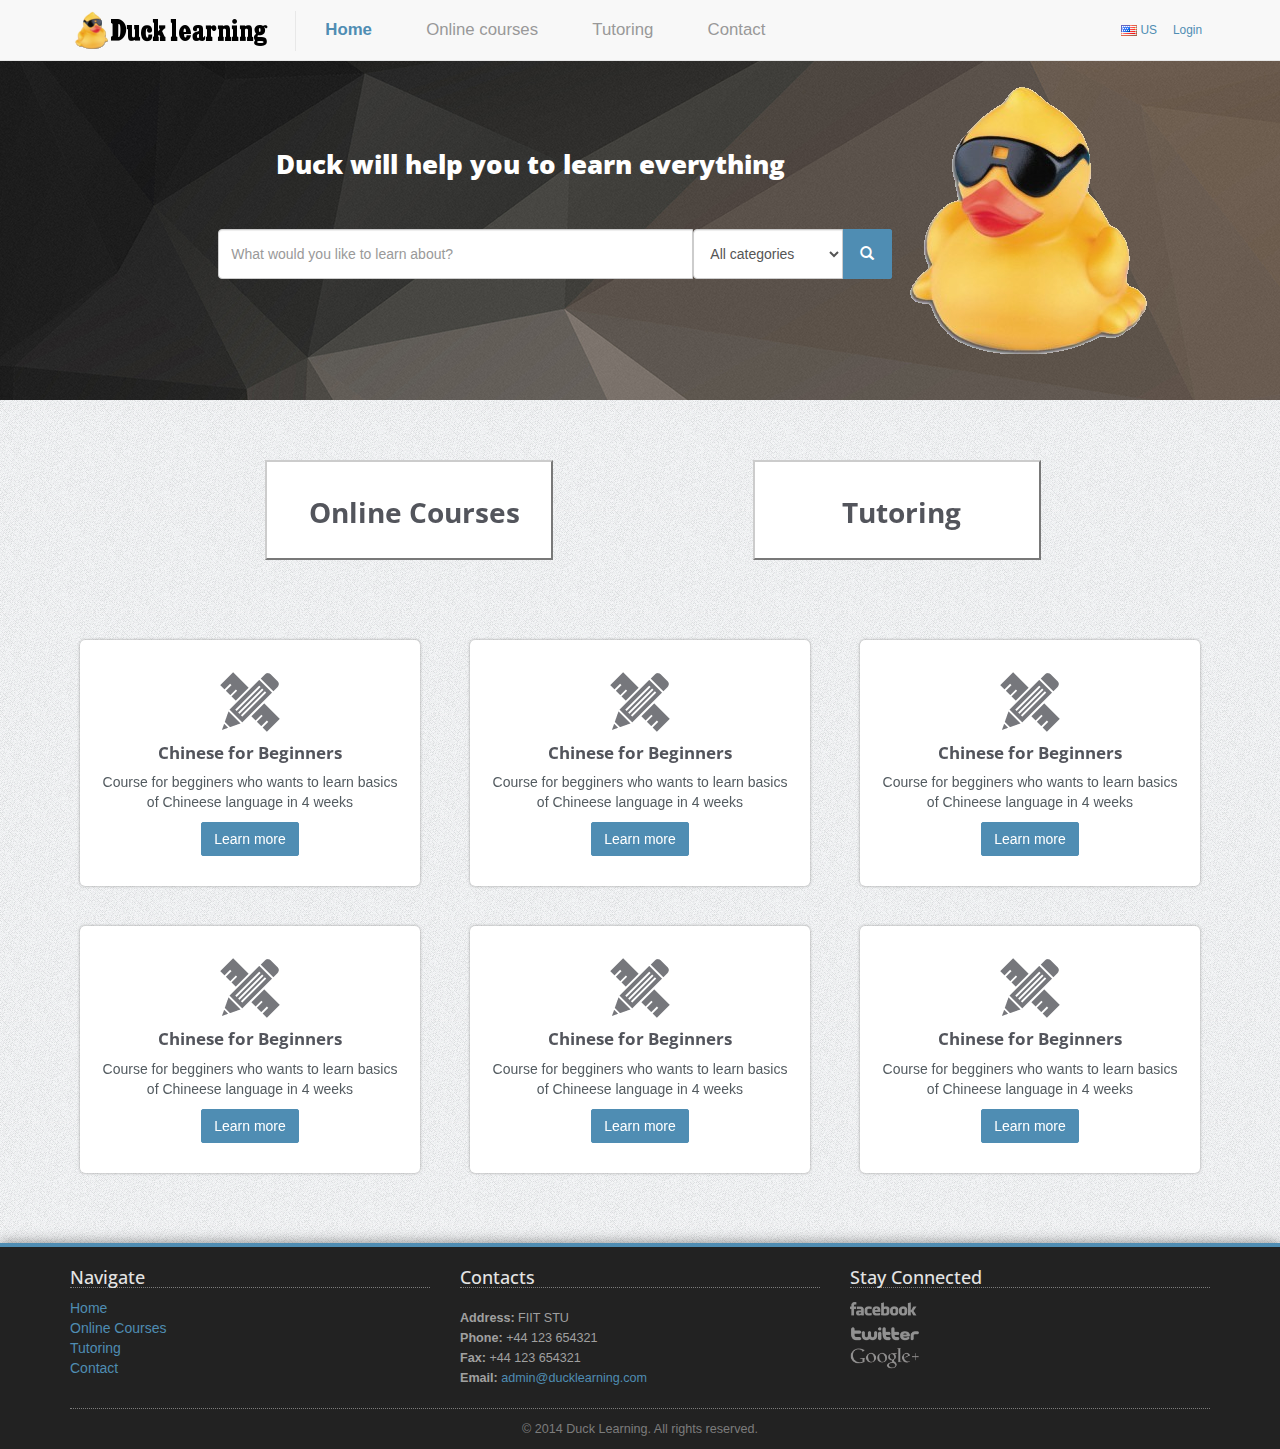
==== commit 55606969: "Add subpages" ====
--- a/index.html
+++ b/index.html
@@ -30,7 +30,6 @@
 
         <!-- Navigation & Logo-->
         <nav class="navbar navbar-default navbar-fixed-top" role="navigation">
-        <!--<div class="mainmenu-wrapper">-->
 	        <div class="container">
 		        <nav id="mainmenu" class="mainmenu">
 					<ul>
@@ -39,24 +38,24 @@
 							<a href="index.html">Home</a>
 						</li>
 						<li>
-							<a href="#">Online courses</a>
+							<a href="page-portfolio-3-columns-2.html">Online courses</a>
 						</li>
 						<li>
-							<a href="#">Tutoring</a>
+							<a href="page-services-1-column.html">Tutoring</a>
 						</li>
 						<li>
-							<a href="#">Contact</a>
+							<a href="page-contact-us.html">Contact</a>
 						</li>
 
 						
 						<div class="menuextras" style="float: right; margin-top: 20px;">
 							<li>
 								<div class="dropdown choose-country">
-									<a class="#" data-toggle="dropdown" href="#"><img src="img/flags/us.png" alt="United States"> US</a>
+									<a class="#" data-toggle="dropdown" href="index.html"><img src="img/flags/us.png" alt="United States"> US</a>
 									<ul class="dropdown-menu" role="menu">
-										<li role="menuitem"><a href="#"><img src="img/flags/sk.png" alt="Slovakia"> SK</a></li>
-										<li role="menuitem"><a href="#"><img src="img/flags/de.png" alt="Germany"> DE</a></li>
-										<li role="menuitem"><a href="#"><img src="img/flags/es.png" alt="Spain"> ES</a></li>
+										<li role="menuitem"><a href="index.html"><img src="img/flags/sk.png" alt="Slovakia"> SK</a></li>
+										<li role="menuitem"><a href="index.html"><img src="img/flags/de.png" alt="Germany"> DE</a></li>
+										<li role="menuitem"><a href="index.html"><img src="img/flags/es.png" alt="Spain"> ES</a></li>
 									</ul>
 								</div>
 							</li>
@@ -65,7 +64,6 @@
 					</ul>
 				</nav>
 			</div>
-		<!--</div>-->
 		</nav>
 
         <!-- Homepage Slider -->
@@ -109,11 +107,14 @@
 	    	<div class="container">
 				<div class="row">
 					<div class="col-md-4 col-sm-offset-2">
-						<button class="btn-default" type="submit" style="height: 100px; padding: 0px 25px; width: 80%;"><h2 style="border: medium none; margin-top: 29px;">Online Courses</h2></button>
+						<form action="page-portfolio-3-columns-2.html">
+							<button class="btn-default" type="submit" style="height: 100px; padding: 0px 25px; width: 80%;"><h2 style="border: medium none; margin-top: 29px;">Online Courses</h2></button>
+						</form>
 					</div>
 					<div class="col-md-4 col-sm-offset-1">
-						<button class="btn-default" type="submit" style="height: 100px; padding: 0px 25px; width: 80%;"><h2 style="border: medium none; margin-top: 29px;">Tutoring</h2></button>
-
+						<form action="page-services-1-column.html">
+							<button class="btn-default" type="submit" style="height: 100px; padding: 0px 25px; width: 80%;"><h2 style="border: medium none; margin-top: 29px;">Tutoring</h2></button>
+						</form>
 					</div>
 				</div>
 			</div>
@@ -129,23 +130,23 @@
 		        			<img src="img/service-icon/ruler.png" alt="Course 1">
 		        			<h3>Chinese for Beginners</h3>
 		        			<p>Course for begginers who wants to learn basics of Chineese language in 4 weeks</p>
-		        			<a href="#" class="btn">Learn more</a>
-		        		</div>
-	        		</div>
-	        		<div class="col-md-4 col-sm-6">
-	        			<div class="service-wrapper">
-		        			<img src="img/service-icon/ruler.png" alt="Course 1">
-		        			<h3>Chinese for Beginners</h3>
-		        			<p>Course for begginers who wants to learn basics of Chineese language in 4 weeks</p>
-		        			<a href="#" class="btn">Learn more</a>
-		        		</div>
-	        		</div>
-	        		<div class="col-md-4 col-sm-6">
-	        			<div class="service-wrapper">
-		        			<img src="img/service-icon/ruler.png" alt="Course 1">
-		        			<h3>Chinese for Beginners</h3>
-		        			<p>Course for begginers who wants to learn basics of Chineese language in 4 weeks</p>
-		        			<a href="#" class="btn">Learn more</a>
+		        			<a href="index.html" class="btn">Learn more</a>
+		        		</div>
+	        		</div>
+	        		<div class="col-md-4 col-sm-6">
+	        			<div class="service-wrapper">
+		        			<img src="img/service-icon/ruler.png" alt="Course 1">
+		        			<h3>Chinese for Beginners</h3>
+		        			<p>Course for begginers who wants to learn basics of Chineese language in 4 weeks</p>
+		        			<a href="index.html" class="btn">Learn more</a>
+		        		</div>
+	        		</div>
+	        		<div class="col-md-4 col-sm-6">
+	        			<div class="service-wrapper">
+		        			<img src="img/service-icon/ruler.png" alt="Course 1">
+		        			<h3>Chinese for Beginners</h3>
+		        			<p>Course for begginers who wants to learn basics of Chineese language in 4 weeks</p>
+		        			<a href="index.html" class="btn">Learn more</a>
 		        		</div>
 	        		</div>
 	        	</div>
@@ -156,23 +157,23 @@
 		        			<img src="img/service-icon/ruler.png" alt="Course 1">
 		        			<h3>Chinese for Beginners</h3>
 		        			<p>Course for begginers who wants to learn basics of Chineese language in 4 weeks</p>
-		        			<a href="#" class="btn">Learn more</a>
-		        		</div>
-	        		</div>
-	        		<div class="col-md-4 col-sm-6">
-	        			<div class="service-wrapper">
-		        			<img src="img/service-icon/ruler.png" alt="Course 1">
-		        			<h3>Chinese for Beginners</h3>
-		        			<p>Course for begginers who wants to learn basics of Chineese language in 4 weeks</p>
-		        			<a href="#" class="btn">Learn more</a>
-		        		</div>
-	        		</div>
-	        		<div class="col-md-4 col-sm-6">
-	        			<div class="service-wrapper">
-		        			<img src="img/service-icon/ruler.png" alt="Course 1">
-		        			<h3>Chinese for Beginners</h3>
-		        			<p>Course for begginers who wants to learn basics of Chineese language in 4 weeks</p>
-		        			<a href="#" class="btn">Learn more</a>
+		        			<a href="index.html" class="btn">Learn more</a>
+		        		</div>
+	        		</div>
+	        		<div class="col-md-4 col-sm-6">
+	        			<div class="service-wrapper">
+		        			<img src="img/service-icon/ruler.png" alt="Course 1">
+		        			<h3>Chinese for Beginners</h3>
+		        			<p>Course for begginers who wants to learn basics of Chineese language in 4 weeks</p>
+		        			<a href="index.html" class="btn">Learn more</a>
+		        		</div>
+	        		</div>
+	        		<div class="col-md-4 col-sm-6">
+	        			<div class="service-wrapper">
+		        			<img src="img/service-icon/ruler.png" alt="Course 1">
+		        			<h3>Chinese for Beginners</h3>
+		        			<p>Course for begginers who wants to learn basics of Chineese language in 4 weeks</p>
+		        			<a href="index.html" class="btn">Learn more</a>
 		        		</div>
 	        		</div>
 	        	</div>
@@ -201,15 +202,15 @@
 	        				<b>Address:</b> FIIT STU<br/>
 	        				<b>Phone:</b> +44 123 654321<br/>
 	        				<b>Fax:</b> +44 123 654321<br/>
-	        				<b>Email:</b> <a href="mailto:getintoutch@yourcompanydomain.com">admin@ducklearning.com</a>
+	        				<b>Email:</b> <a href="mailto:admin@ducklearning.com">admin@ducklearning.com</a>
 	        			</p>
 		    		</div>
 		    		<div class="col-footer col-md-4">
 		    			<h3>Stay Connected</h3>
 		    			<ul class="footer-stay-connected no-list-style">
-		    				<li><a href="#" class="facebook" style="zoom: 0.6"></a></li>
-		    				<li><a href="#" class="twitter" style="zoom: 0.6"></a></li>
-		    				<li><a href="#" class="googleplus" style="zoom: 0.6"></a></li>
+		    				<li><a href="index.html" class="facebook" style="zoom: 0.6"></a></li>
+		    				<li><a href="index.html" class="twitter" style="zoom: 0.6"></a></li>
+		    				<li><a href="index.html" class="googleplus" style="zoom: 0.6"></a></li>
 		    			</ul>
 		    		</div>
 		    	</div>
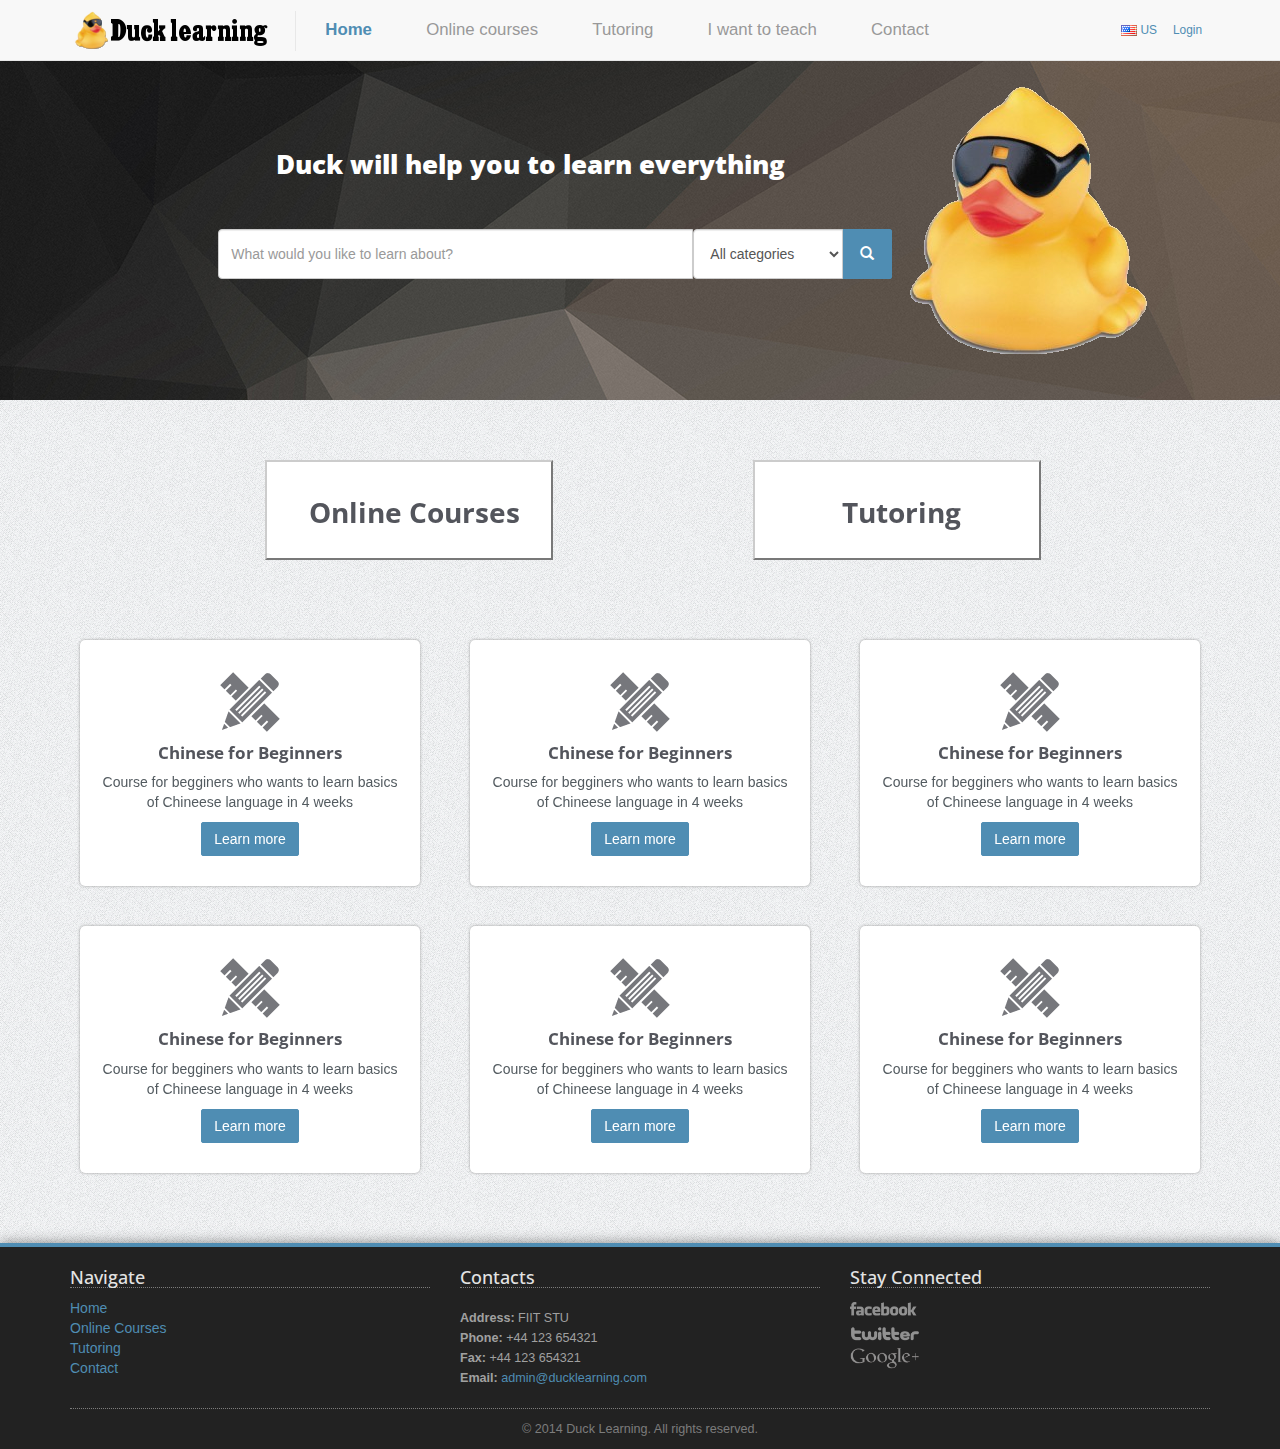
==== commit d1026ea7: "Fix menu" ====
--- a/index.html
+++ b/index.html
@@ -42,6 +42,9 @@
 						</li>
 						<li>
 							<a href="page-services-1-column.html">Tutoring</a>
+						</li>
+						<li>
+							<a href="index.html">I want to teach</a>
 						</li>
 						<li>
 							<a href="page-contact-us.html">Contact</a>
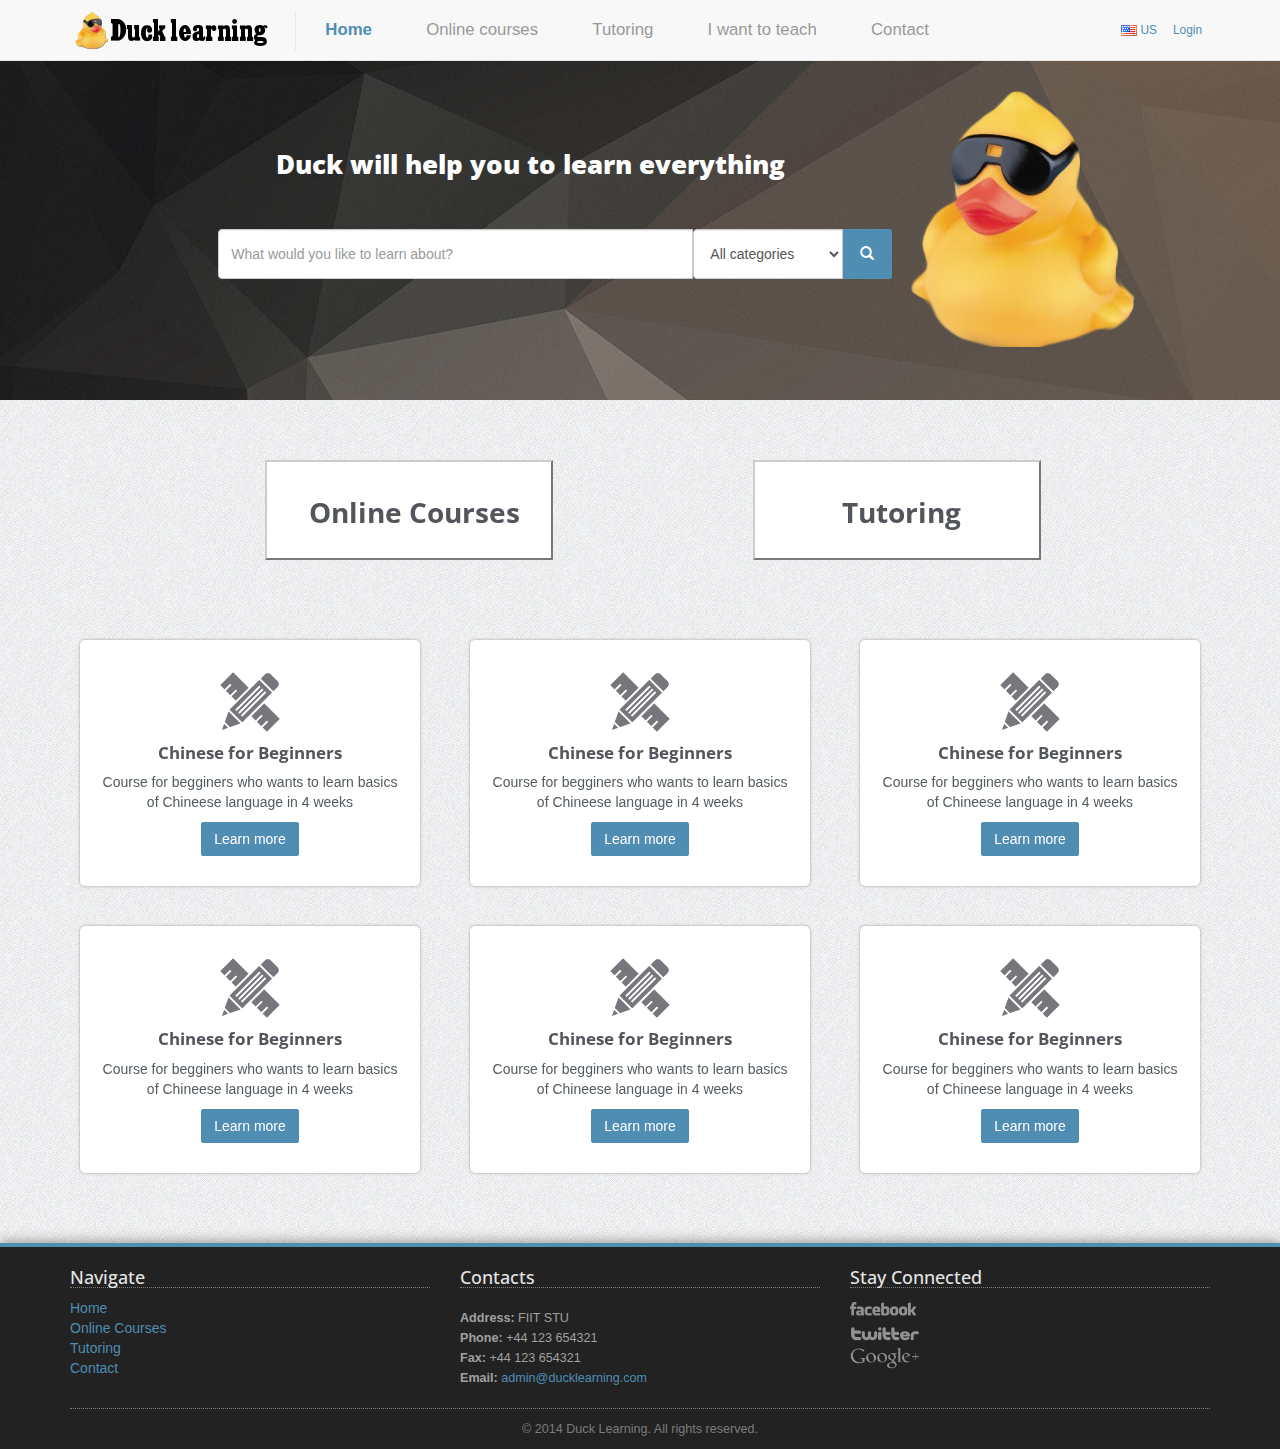
==== commit e3a6d7bf: "oholenie kacky" ====
--- a/index.html
+++ b/index.html
@@ -96,7 +96,7 @@
 			    </form>
 			  </div>
 			  <div class="col-sm-3 text-center">
-			  	<img src="img/duck_left.png" alt="Duck will help you to learn everything" style="margin-top: 70px; maring-left: auto; margin-right: auto;">
+			  	<img src="img/duck_left.png" alt="Duck will help you to learn everything" style="margin-top: 90px; maring-left: auto; margin-right: auto;">
 			  </div>
 			</div>
 
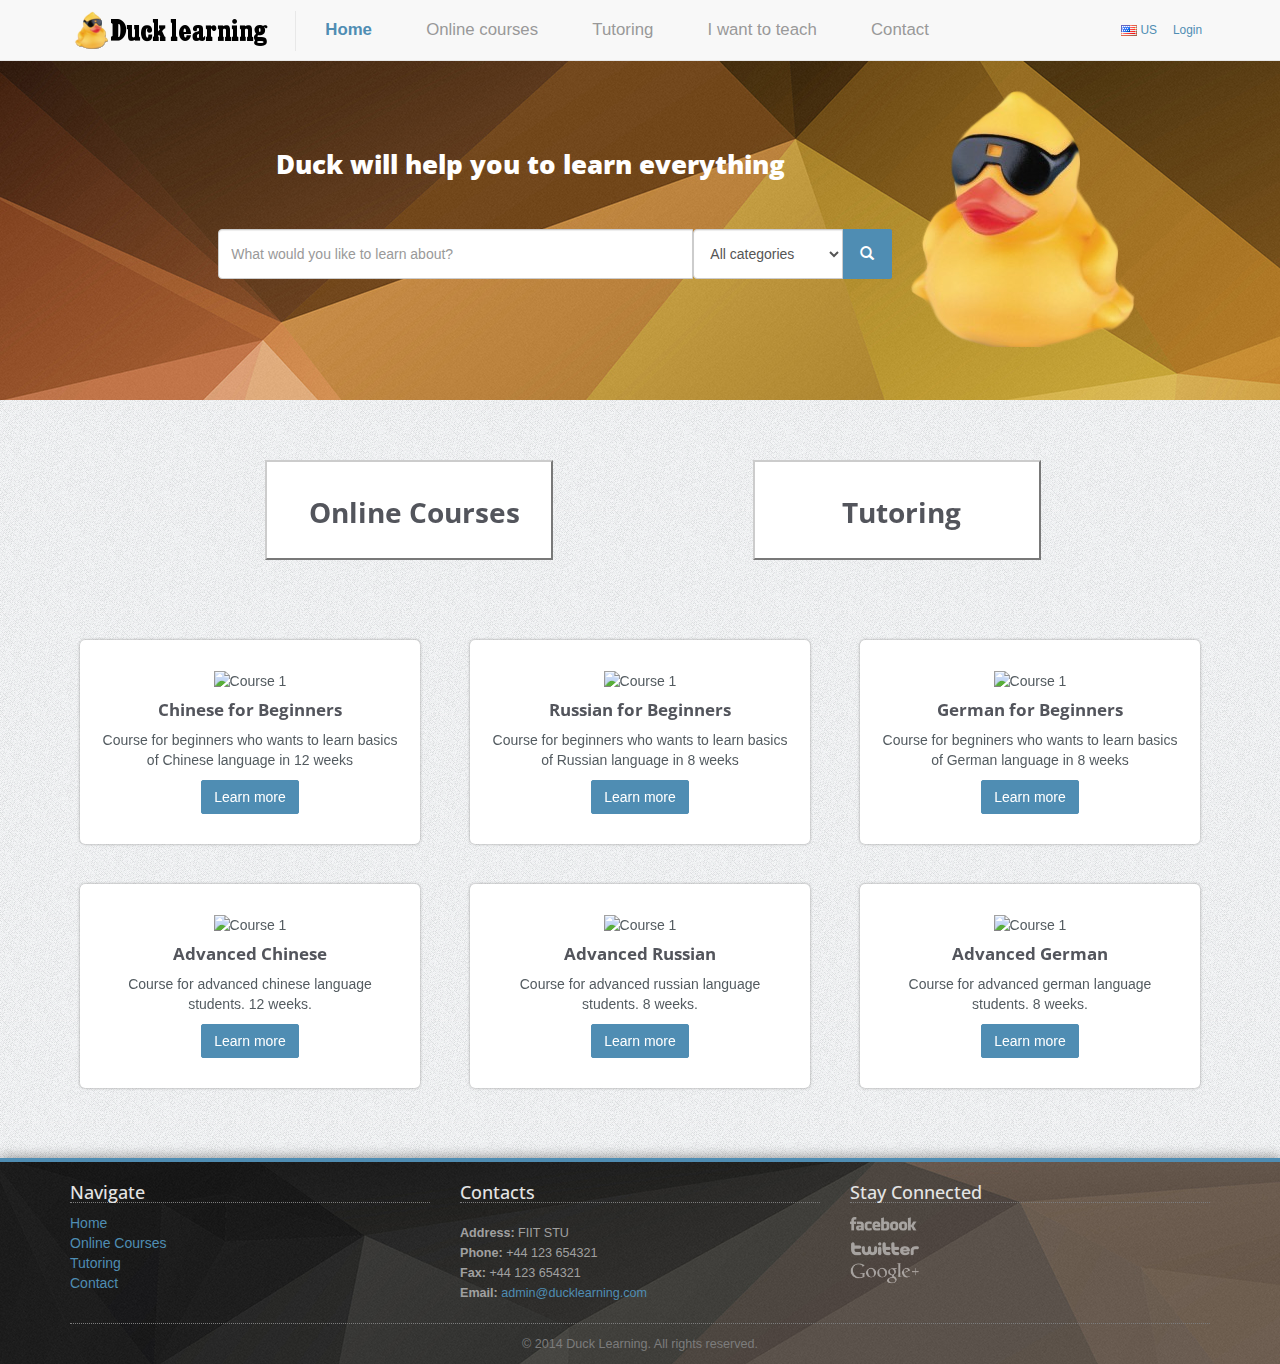
==== commit 61ac3ef2: "Changes from Jaro" ====
--- a/index.html
+++ b/index.html
@@ -59,6 +59,7 @@
 										<li role="menuitem"><a href="index.html"><img src="img/flags/sk.png" alt="Slovakia"> SK</a></li>
 										<li role="menuitem"><a href="index.html"><img src="img/flags/de.png" alt="Germany"> DE</a></li>
 										<li role="menuitem"><a href="index.html"><img src="img/flags/es.png" alt="Spain"> ES</a></li>
+										<li role="menuitem"><a href="index.html"><img src="img/flags/sk.png" alt="Slovakia"> SK</a></li>
 									</ul>
 								</div>
 							</li>
@@ -83,12 +84,16 @@
 			              <input type="text" class="form-control input" style="height: 50px;" placeholder="What would you like to learn about?">
 			              <span class="input-group-btn">
 			              	<select placeholder="Category" class="form-control input" style="height: 50px; width: 150px;">
-			              		<option>All categories</option>
-								<option>English</option>
-								<option>History</option>
-								<option>Chemistry</option>
-								<option>Mathematics</option>
-								<option>Technology</option>
+			              	<option>All categories</option>
+							<option>Math</option>
+	    					<option>Physics</option>
+	    					<option>English</option>
+	    					<option>Chinese</option>
+							<option>Russian</option>
+	    					<option>Informatics</option>
+							<option>Chemistry</option>
+							<option>Economy</option>
+							<option>Other</option>
 				              </select>
 			                <button class="btn btn-default btn" type="submit" style="height: 50px; width: 50px;"><span class="glyphicon glyphicon-search"></span></button>
 			              </span>
@@ -130,26 +135,26 @@
 	        	<div class="row">
 	        		<div class="col-md-4 col-sm-6">
 	        			<div class="service-wrapper">
-		        			<img src="img/service-icon/ruler.png" alt="Course 1">
+		        			<img src="img/flags/cn_big.png" alt="Course 1">
 		        			<h3>Chinese for Beginners</h3>
-		        			<p>Course for begginers who wants to learn basics of Chineese language in 4 weeks</p>
-		        			<a href="index.html" class="btn">Learn more</a>
-		        		</div>
-	        		</div>
-	        		<div class="col-md-4 col-sm-6">
-	        			<div class="service-wrapper">
-		        			<img src="img/service-icon/ruler.png" alt="Course 1">
-		        			<h3>Chinese for Beginners</h3>
-		        			<p>Course for begginers who wants to learn basics of Chineese language in 4 weeks</p>
-		        			<a href="index.html" class="btn">Learn more</a>
-		        		</div>
-	        		</div>
-	        		<div class="col-md-4 col-sm-6">
-	        			<div class="service-wrapper">
-		        			<img src="img/service-icon/ruler.png" alt="Course 1">
-		        			<h3>Chinese for Beginners</h3>
-		        			<p>Course for begginers who wants to learn basics of Chineese language in 4 weeks</p>
-		        			<a href="index.html" class="btn">Learn more</a>
+		        			<p>Course for beginners who wants to learn basics of Chinese language in 12 weeks</p>
+		        			<a href="page-portfolio-item.html" class="btn">Learn more</a>
+		        		</div>
+	        		</div>
+	        		<div class="col-md-4 col-sm-6">
+	        			<div class="service-wrapper">
+		        			<img src="img/flags/ru_big.png" alt="Course 1">
+		        			<h3>Russian for Beginners</h3>
+		        			<p>Course for beginners who wants to learn basics of Russian language in 8 weeks</p>
+		        			<a href="page-portfolio-item.html" class="btn">Learn more</a>
+		        		</div>
+	        		</div>
+	        		<div class="col-md-4 col-sm-6">
+	        			<div class="service-wrapper">
+		        			<img src="img/flags/de_big.png" alt="Course 1">
+		        			<h3>German for Beginners</h3>
+		        			<p>Course for begniners who wants to learn basics of German language in 8 weeks</p>
+		        			<a href="page-portfolio-item.html" class="btn">Learn more</a>
 		        		</div>
 	        		</div>
 	        	</div>
@@ -157,26 +162,26 @@
 	        	<div class="row">
 	        		<div class="col-md-4 col-sm-6">
 	        			<div class="service-wrapper">
-		        			<img src="img/service-icon/ruler.png" alt="Course 1">
-		        			<h3>Chinese for Beginners</h3>
-		        			<p>Course for begginers who wants to learn basics of Chineese language in 4 weeks</p>
-		        			<a href="index.html" class="btn">Learn more</a>
-		        		</div>
-	        		</div>
-	        		<div class="col-md-4 col-sm-6">
-	        			<div class="service-wrapper">
-		        			<img src="img/service-icon/ruler.png" alt="Course 1">
-		        			<h3>Chinese for Beginners</h3>
-		        			<p>Course for begginers who wants to learn basics of Chineese language in 4 weeks</p>
-		        			<a href="index.html" class="btn">Learn more</a>
-		        		</div>
-	        		</div>
-	        		<div class="col-md-4 col-sm-6">
-	        			<div class="service-wrapper">
-		        			<img src="img/service-icon/ruler.png" alt="Course 1">
-		        			<h3>Chinese for Beginners</h3>
-		        			<p>Course for begginers who wants to learn basics of Chineese language in 4 weeks</p>
-		        			<a href="index.html" class="btn">Learn more</a>
+		        			<img src="img/flags/cn_big.png" alt="Course 1">
+		        			<h3>Advanced Chinese</h3>
+		        			<p>Course for advanced chinese language students. 12 weeks.</p>
+		        			<a href="page-portfolio-item.html" class="btn">Learn more</a>
+		        		</div>
+	        		</div>
+	        		<div class="col-md-4 col-sm-6">
+	        			<div class="service-wrapper">
+		        			<img src="img/flags/ru_big.png" alt="Course 1">
+		        			<h3>Advanced Russian</h3>
+		        			<p>Course for advanced russian language students. 8 weeks.</p>
+		        			<a href="page-portfolio-item.html" class="btn">Learn more</a>
+		        		</div>
+	        		</div>
+	        		<div class="col-md-4 col-sm-6">
+	        			<div class="service-wrapper">
+		        			<img src="img/flags/de_big.png" alt="Course 1">
+		        			<h3>Advanced German</h3>
+		        			<p>Course for advanced german language students. 8 weeks.</p>
+		        			<a href="page-portfolio-item.html" class="btn">Learn more</a>
 		        		</div>
 	        		</div>
 	        	</div>
@@ -192,10 +197,10 @@
 		    		<div class="col-footer col-md-4">
 		    			<h3>Navigate</h3>
 		    			<ul class="no-list-style footer-navigate-section">
-		    				<li><a href="page-blog-posts.html">Home</a></li>
+		    				<li><a href="index.html">Home</a></li>
 		    				<li><a href="page-portfolio-3-columns-2.html">Online Courses</a></li>
-		    				<li><a href="page-products-3-columns.html">Tutoring</a></li>
-		    				<li><a href="page-services-3-columns.html">Contact</a></li>
+		    				<li><a href="page-services-1-column.html">Tutoring</a></li>
+		    				<li><a href="page-contact-us.html">Contact</a></li>
 		    			</ul>
 		    		</div>
 		    		
--- a/css/main.css
+++ b/css/main.css
@@ -1690,7 +1690,8 @@
 --------------------------------------------------------------------------*/
 .section-breadcrumbs {
   background: #222;
-  background: rgba(34, 34, 34, 0.8);
+  background-image: url(../img/homepage-slider/slider-bg4.jpg);
+ /* background: rgba(34, 34, 34, 0.8);*/
   margin-bottom: 10px;
 }
 .section-breadcrumbs h1 {
@@ -1703,7 +1704,8 @@
 	Footer Style
 --------------------------------------------------------------------------*/
 .footer {
-  background: #222;
+ /* background: #222;*/
+   background-image: url(../img/homepage-slider/slider-bg1.jpg);
   color: #A0A0A0;
   padding: 0 20px 10px 20px;
   border-top: 4px solid #4f8db3;
@@ -1860,7 +1862,7 @@
   margin: 0 auto 30px auto;
   position: relative;
   height: 400px; 
-  background-image: url(../img/homepage-slider/slider-bg1.jpg);
+  background-image: url(../img/homepage-slider/slider-bg4.jpg);
 }
 
 #sequence {
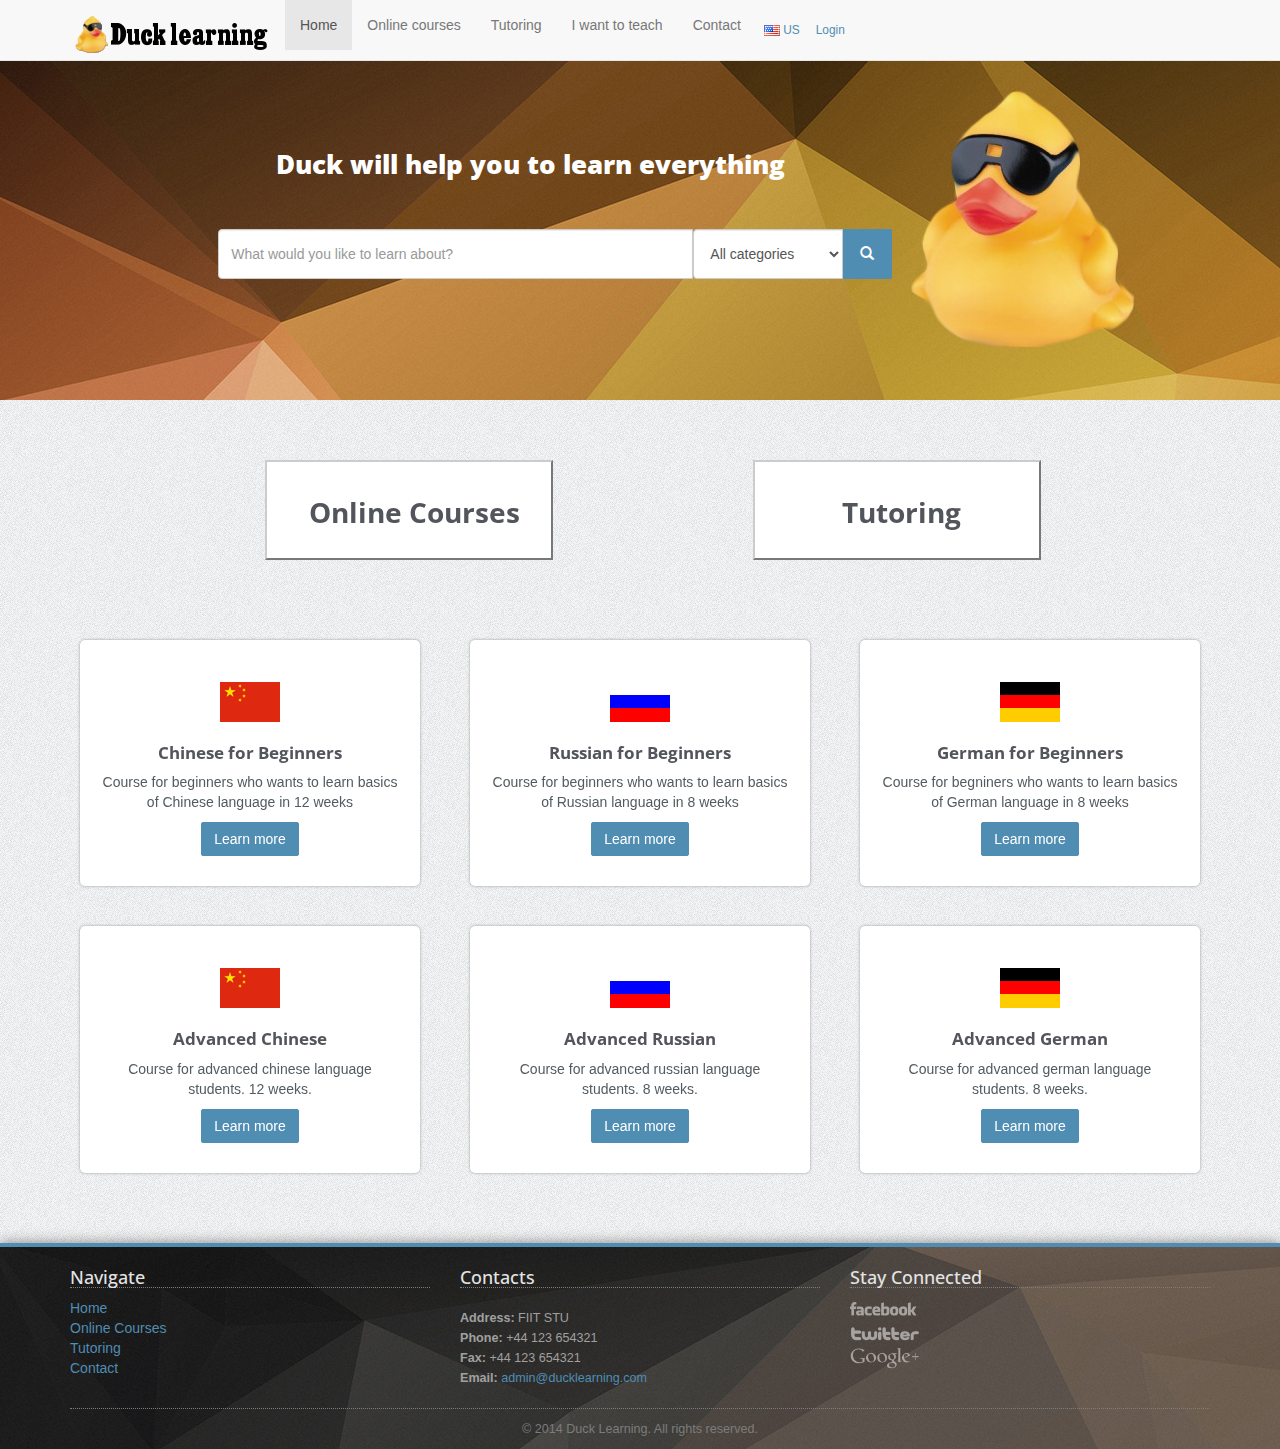
==== commit efaaa8d3: "Mobile version" ====
--- a/index.html
+++ b/index.html
@@ -30,10 +30,19 @@
 
         <!-- Navigation & Logo-->
         <nav class="navbar navbar-default navbar-fixed-top" role="navigation">
-	        <div class="container">
-		        <nav id="mainmenu" class="mainmenu">
-					<ul>
-						<li class="logo-wrapper"><a href="index.html"><img src="img/logos/duck.png" alt="Duck learning"></a></li>
+	        <div class="container" style="padding-bottom: 10px;">
+	        	<div class="navbar-header">
+		            <button type="button" class="navbar-toggle collapsed" data-toggle="collapse" data-target="#navbar" aria-expanded="false" aria-controls="navbar">
+	              	<span class="sr-only">Toggle navigation</span>
+	              	<span class="icon-bar"></span>
+	              	<span class="icon-bar"></span>
+	              	<span class="icon-bar"></span>
+	            	</button>
+	           	 	<div class="logo-wrapper navbar-brand"><a href="index.html"><img src="img/logos/duck.png" alt="Duck learning" style="top: -10px;"></a></div>
+          		</div>
+	        	
+		        <div id="navbar" class="navbar-collapse collapse">
+					<ul class="nav navbar-nav">
 						<li class="active">
 							<a href="index.html">Home</a>
 						</li>
@@ -66,7 +75,7 @@
 			        		<li><a href="page-login.html">Login</a></li>
 			        	</div>
 					</ul>
-				</nav>
+				</div>
 			</div>
 		</nav>
 
@@ -111,7 +120,7 @@
         <!-- End Homepage Slider -->
 
         <!-- 2 main buttons -->
-        <div class="section">
+        <div class="section hidden-sm hidden-xs">
 	    	<div class="container">
 				<div class="row">
 					<div class="col-md-4 col-sm-offset-2">
